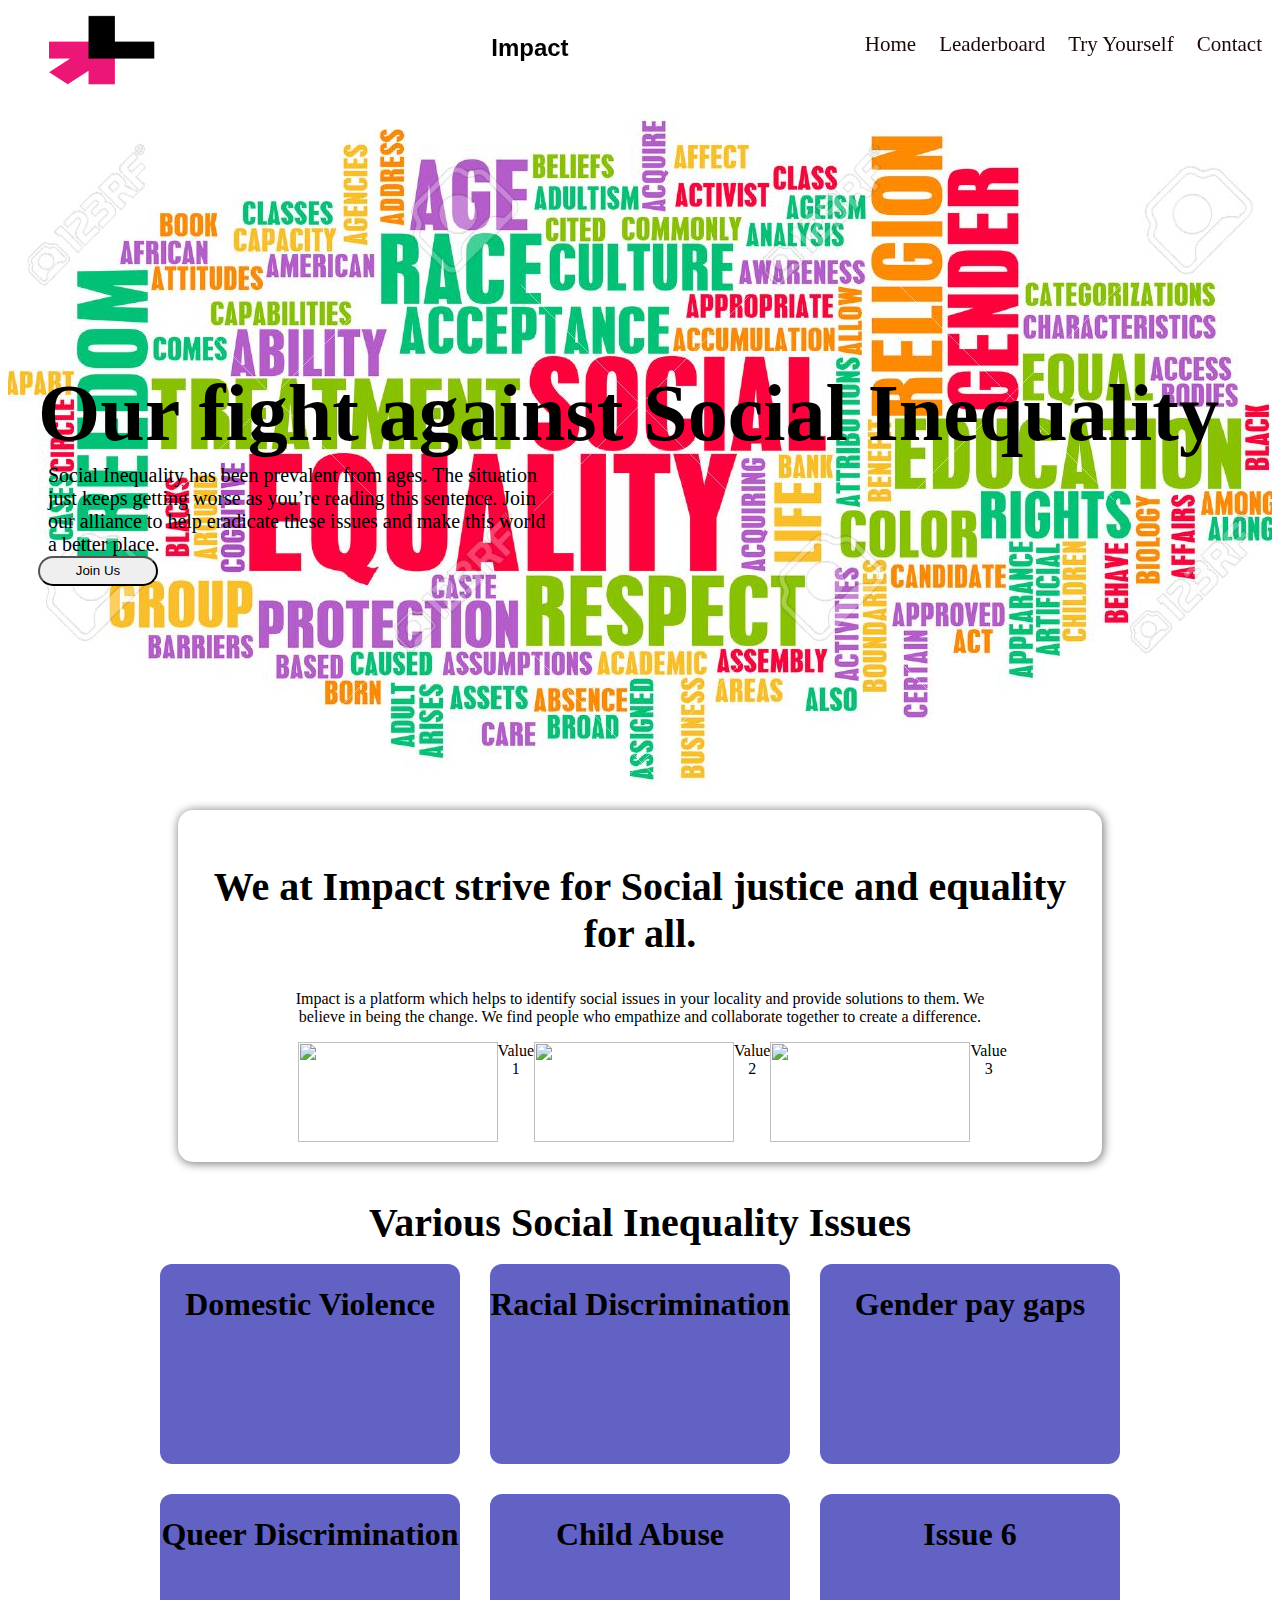
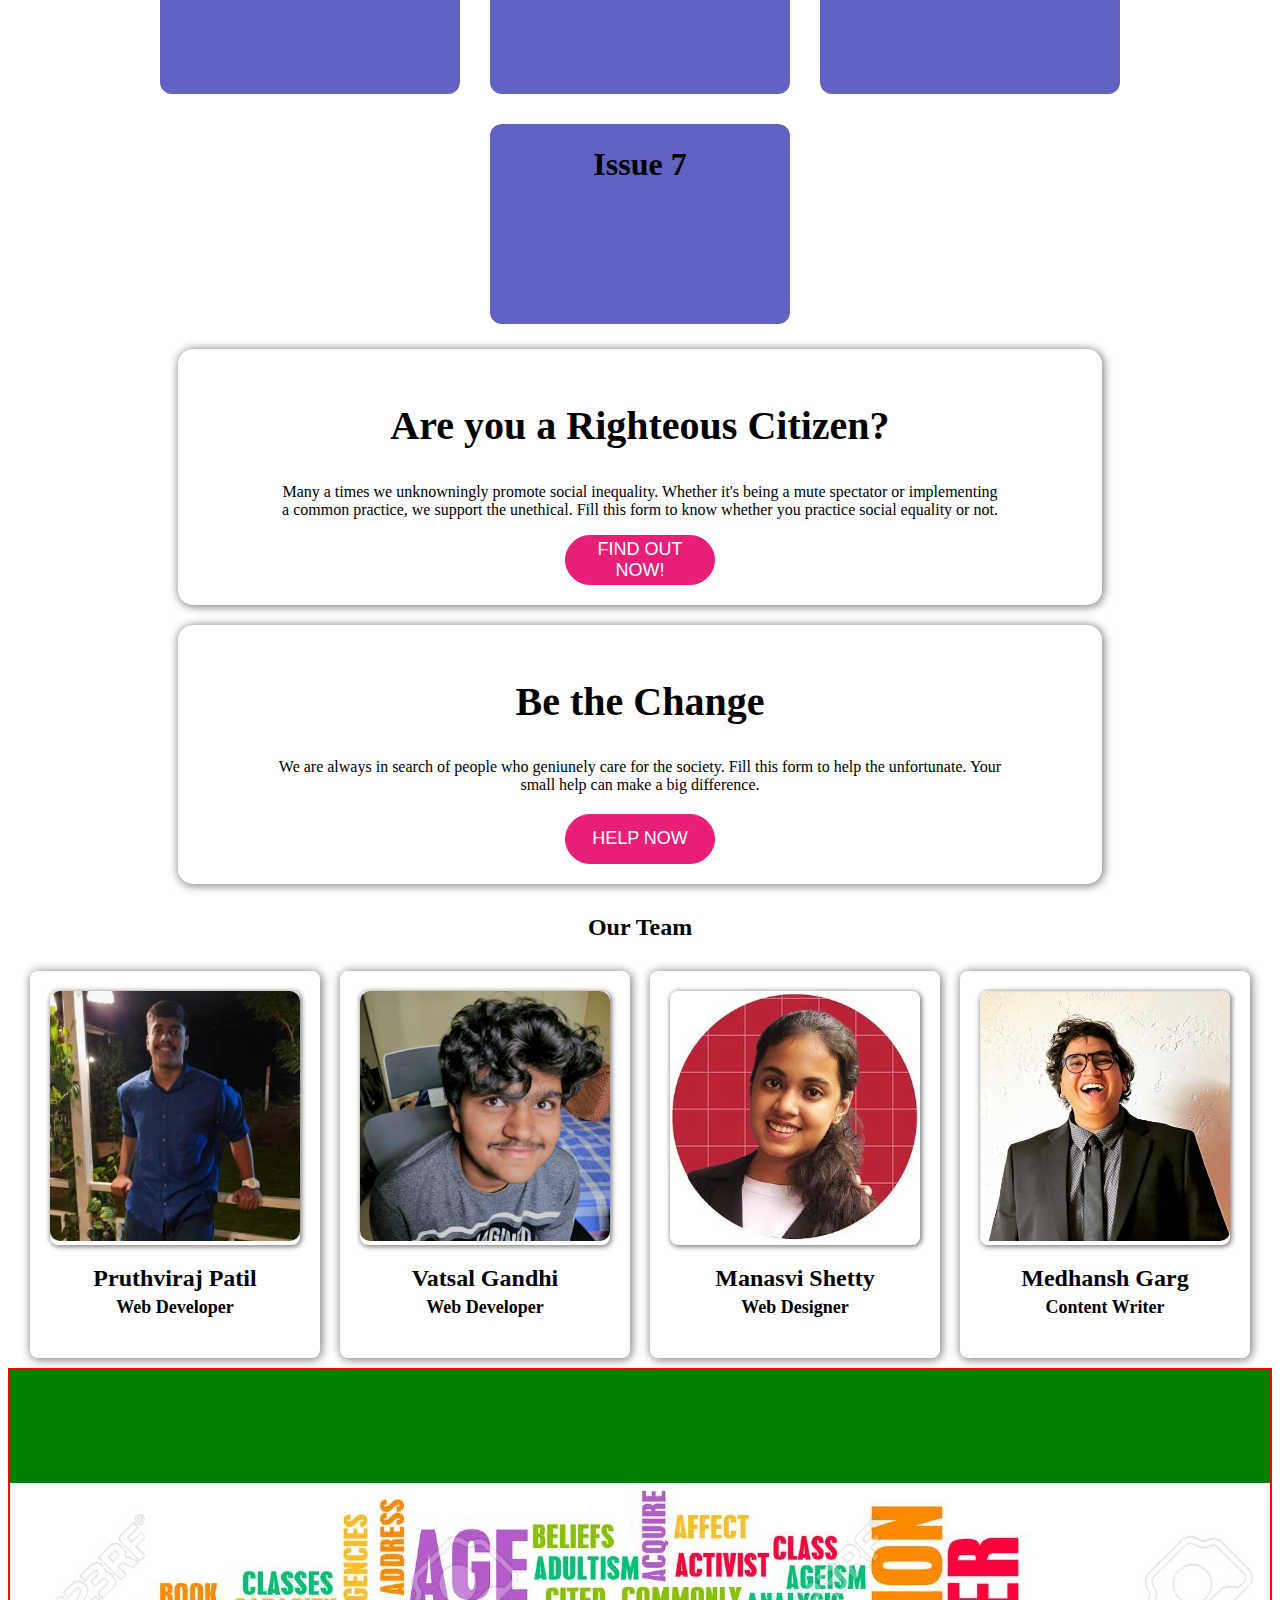
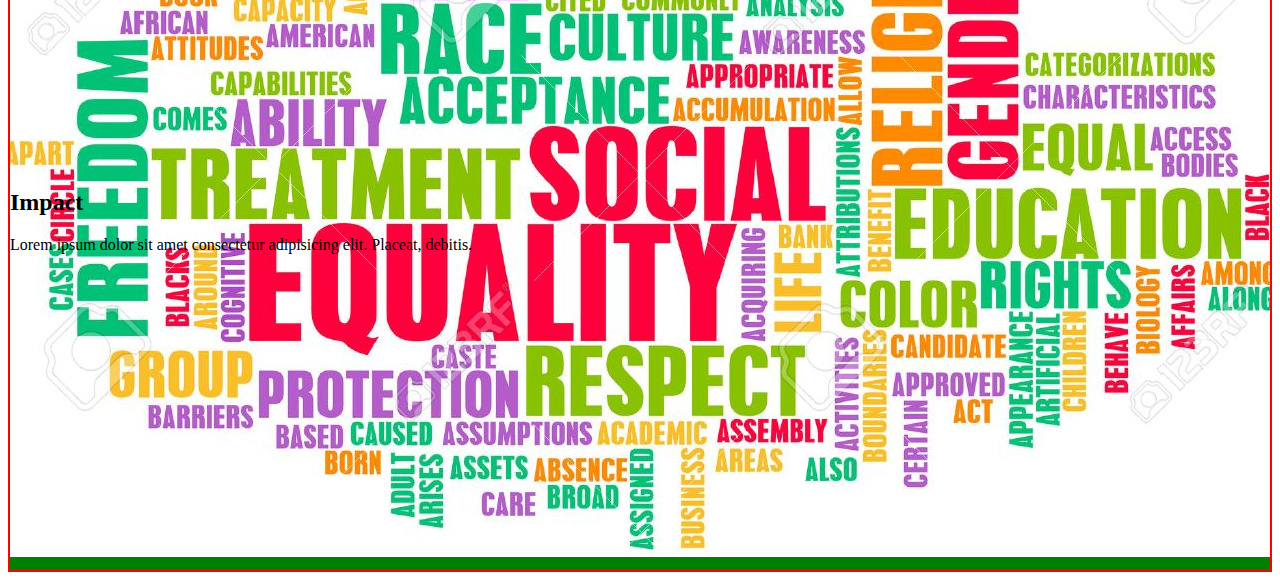
==== views/index.html @ 20cae43e "first commit" ====
<!DOCTYPE html>
<html lang="en">

<head>
    <meta charset="UTF-8">
    <meta http-equiv="X-UA-Compatible" content="IE=edge">
    <meta name="viewport" content="width=device-width, initial-scale=1.0">

    <link rel="stylesheet" href="../static/style.css">
    <link rel="stylesheet" href="../static/scroller.css">
    <link rel="shortcut icon" href="../static/logo.png" type="image/x-icon">


    <title>Impact</title>
</head>

<body>
    <div class="bodytype">


        <nav>

            <div class="logo">
                <img src="../static/logo.png" alt="">
            </div>

            <div class="tagline">
                <h2>
                    Impact
                </h2>
            </div>
            <div class="navbar">
                <a href="../views/index.html">
                    <li>Home</li>
                </a>
                <a href="../views/leaderboard.html">
                    <li>Leaderboard</li>
                </a>
                <a href="">
                    <li>Try Yourself</li>
                </a>

                <a href="">
                    <li>Contact</li>
                </a>
            </div>
        </nav>


        <div class="top">
            <div class="top-title">
                <h1>Our fight against Social Inequality</h1>
            </div>
            <div class="top-content">
                Social Inequality has been prevalent from ages. The situation just keeps
                getting worse as you’re reading this sentence. Join our alliance to help eradicate these issues and
                make this world a better place.
            </div>
            <button class="joinus">Join Us</button>

        </div>



        <div class="stats">
            <div class="stats-box">
                <div class="stats-head-box">
                    <h2>
                        We at Impact strive for Social justice and equality for all.
                    </h2>
                </div>
                <p class="stats-content">
                    Impact is a platform which helps to identify social issues in your locality and provide solutions to
                    them. We believe in being the change. We find people who empathize and collaborate together to
                    create a difference.
                </p>
                <div class="stat-value">
                    <div class="stat_inside">
                        <img src="" alt="">
                        <span>Value 1</span>
                    </div>
                    <div class="stat_inside">
                        <img src="" alt="">
                        <span>Value 2</span>
                    </div>
                    <div class="stat_inside">
                        <img src="" alt="">
                        <span>Value 3</span>
                    </div>
                </div>
            </div>

        </div>

        <div class="titlesie">
            <h1>Various Social Inequality Issues</h1>
        </div>

        <div class="issue-box">
            <div class="sie">
                <div class="issue">
                    <h1>Domestic Violence</h1>
                </div>
                <div class="issue">
                    <h1>Racial Discrimination</h1>
                </div>
                <div class="issue">
                    <h1>Gender pay gaps</h1>
                </div>
            </div>
            <div class="sie2">
                <div class="issue">
                    <h1>Queer Discrimination</h1>
                </div>
                <div class="issue">
                    <h1>Child Abuse</h1>
                </div>
                <div class="issue">
                    <h1>Issue 6</h1>
                </div>
            </div>
            <div class="sie3">
                <div class="issue">
                    <h1>Issue 7</h1>
                </div>
            </div>
        </div>



        <div class="social-box">

            <div class="social-question-box">
                <div class="social-head-box">
                    <h2>
                        Are you a Righteous Citizen?
                    </h2>
                    <p class="social-content">
                        Many a times we unknowningly promote social inequality. Whether it's being a mute spectator or
                        implementing a common practice, we support the unethical. Fill this form to know whether you
                        practice social equality or not.
                    </p>
                    <div class="social-btn">
                        <button>FIND OUT NOW!</button>

                    </div>
                </div>
            </div>
        </div>

        <div class="compete">
            <div class="compete_box">
                <div class="compete_head_box">
                    <h2>Be the Change</h2>
                </div>
                <div class="compete_content">
                    We are always in search of people who geniunely care for the society. Fill this form to help the unfortunate. Your small help can make a big difference.
                </div>
                <div class="submit_btn">
                    <button> HELP NOW </button>
                </div>
            </div>
        </div>


        <div class="our_team">
            <div class="team-head">
                <h2>Our Team</h2>
            </div>

            <div class="team_members">

                <div class="member1">
                    <div class="image_person">
                        <img src="../static/Pruthvi_final.jpeg" alt="pp">
                    </div>
                    <div class="team_member_name">
                        <h2>Pruthviraj Patil</h2>
                    </div>
                    <div class="team_member_work">
                        <h5 style="font-size: 18px;">Web Developer</h5>
                    </div>
                    <div class="social">
                        <a href=""><i class="twitter"></i></a>
                        <a href=""><i class="facebook"></i></a>
                        <a href=""><i class="instagram"></i></a>
                        <a href=""><i class="linkedin"></i></a>
                    </div>
                </div>
                <div class="member1">
                    <div class="image_person">
                        <img src="../static/vatsal_final.jpg" alt="pp">
                    </div>
                    <div class="team_member_name">
                        <h2>Vatsal Gandhi</h2>
                    </div>
                    <div class="team_member_work">
                        <h5 style="font-size: 18px;">Web Developer</h5>
                    </div>
                    <div class="social">
                        <a href=""><i class="twitter"></i></a>
                        <a href=""><i class="facebook"></i></a>
                        <a href=""><i class="instagram"></i></a>
                        <a href=""><i class="linkedin"></i></a>
                    </div>
                </div>
                <div class="member1">
                    <div class="image_person">
                        <img src="../static/manasvi.jpg" alt="pp">
                    </div>
                    <div class="team_member_name">
                        <h2>Manasvi Shetty</h2>
                    </div>
                    <div class="team_member_work">
                        <h5 style="font-size: 18px;">Web Designer</h5>
                    </div>
                    <div class="social">
                        <a href=""><i class="twitter"></i></a>
                        <a href=""><i class="facebook"></i></a>
                        <a href=""><i class="instagram"></i></a>
                        <a href=""><i class="linkedin"></i></a>
                    </div>
                </div>
                <div class="member1">
                    <div class="image_person">
                        <img src="../static/medhansh_final.png" alt="pp">
                    </div>
                    <div class="team_member_name">
                        <h2>Medhansh Garg</h2>
                    </div>
                    <div class="team_member_work">
                        <h5 style="font-size: 18px;">Content Writer</h5>
                    </div>
                    <!-- <div class="social">
                        <a href=""><i class="twitter"></i></a>
                        <a href=""><i class="facebook"></i></a>
                        <a href=""><i class="instagram"></i></a>
                        <a href=""><i class="linkedin"></i></a>
                    </div> -->
                </div>

            </div>



        </div>


        <footer>
            <div class="top">
                <div class="impact-headline">
                    <h2>Impact</h2>
                    <p>Lorem ipsum dolor sit amet consectetur adipisicing elit. Placeat, debitis.</p>
                </div>
            </div>
            <div class="bottom"></div>
        </footer>

    </div>

</body>

</html>
---- static/style.css ----
nav{
   position: fixed;
   overflow: hidden;
   top: 0;
   left: 0;
   right: 0;
display: flex;
background-color: #fefeff15;
justify-content: space-between;
}
nav a {
    text-decoration: none;
}
.navbar{
    /* position: fixed; */
    display: flex;
}
nav a:hover{
text-decoration: underline;
}
nav a li{
    margin-top: 32px;
    margin-right: 18px;
    margin-left: 5px;
    font-family: fantasy;
    color: rgb(29, 7, 7);
    font-size: 21px;
    list-style: none;
}
img{
   
    width: 200px;
    height: 100px;
}
.tagline h2{
    margin-top: 34px;
    font-family: Arial, Helvetica, sans-serif;
}


.top{
    margin-top: 100px;
    background-image: url(../static/siebg.jpg);
    background-repeat: no-repeat;
    width: 100%;
    height: 700px;
    display: flex;
    flex-direction: column;
    background-position: center;
    justify-content: center;
}

.top-title{
    margin-left: 30px;
    font-size: 40px;
    padding-bottom: 5px;
}
.top-title h1{
    margin-bottom: 0px;
}

.top-content{
    margin-left: 40px;
    font-size: 20px;
    width: 500px;
}

.joinus{
    margin-left: 30px;
    width: 120px;
    height: 30px;
    border-radius: 50px;
}

.stats{
        display: flex;
        justify-content: center;
        text-align: center;
}

.stats-box{
    border-radius: 15px;
    background-color: rgb(255, 255, 255);
    width: 70%;
   padding: 20px;
   margin: 10px;
   box-shadow: 1px 1px 10px 1px grey;
}

.stats-content{
    padding-left: 80px;
    padding-right: 80px;
}

.stats-head-box h2{     font-family: cursive;
    font-size: 40px;
    font-weight: 800;
}

.stat-value{
    display: flex;
    margin-left: 100px;
    margin-right: 100px;
    justify-content: space-between;
}

.stat_inside{
    display: flex;
    justify-content: center;
    vertical-align: middle;
}



.titlesie{
    height: 50px;
    
    text-align: center;
}
.titlesie h1{
    font-family: cursive;
    font-size: 40px;
}

.issue-box{
   
    /* width: 50%; */
    display: flex;
    flex-direction: column;
    justify-content: center;
    align-items: center;
    text-align: center;
}
.sie{
    display: flex;    
}
.sie2{
    display: flex;    
}
.sie3{
    display: flex;
    justify-content: center;
}
.issue{
    background-color: rgba(15, 15, 165, 0.655);
    height: 200px;
    width: 300px;
    margin: 15px;
    border-radius: 12px;
    display: flex;
    justify-content: center;
    text-align: center;
    
}

.social-box{
    display: flex;
    justify-content: center;
    text-align: center;
}
.social-question-box{
    border-radius: 15px;
    background-color: rgb(255, 255, 255);
    width: 70%;
   padding: 20px;
   margin: 10px;
   box-shadow: 1px 1px 10px 1px grey;

}

.social-content{
    padding-left: 80px;
    padding-right: 80px;
}

.social-head-box h2{
    font-family: cursive;
    font-size: 40px;
    font-weight: 800;
}

.social-question-box button{
    text-align: center;
    color: white;
    border:1px solid #E81F76;
    background-color: #E81F76;
    transition: all .3s linear;
    border-radius: 50px;
    font-size: 18px;
    font-family: 'Gill Sans', 'Gill Sans MT', Calibri, 'Trebuchet MS', sans-serif;
    width: 150px;
    height: 50px;
    cursor: pointer;
}
.social-question-box button:hover{
    color: white;
    background-color: black;
    border:1px solid black;
}
.social-btn{
display: flex;
justify-content: center;
align-items: center;
}

.compete{    font-family: cursive;
    display: flex;
    justify-content: center;
    text-align: center;
}
.compete_box{
    border-radius: 15px;
    background-color: rgb(255, 255, 255);
    width: 70%;
   padding: 20px;
   margin: 10px;
   box-shadow: 1px 1px 10px 1px grey;

}

.compete_content{
    padding-left: 80px;
    padding-right: 80px;
    padding-bottom: 20px;
}

.compete_head_box h2{
    font-size: 40px;
    font-weight: 800;
}

.submit_btn button{
    text-align: center;
    color: white;
    border:1px solid #E81F76;
    background-color: #E81F76;
    transition: all .3s linear;
    border-radius: 50px;
    font-size: 18px;
    font-family: 'Gill Sans', 'Gill Sans MT', Calibri, 'Trebuchet MS', sans-serif;
    width: 150px;
    height: 50px;
    cursor: pointer;
}
.submit_btn button:hover{
    color: white;
    background-color: black;
    border:1px solid black;
}
.submit_btn{
display: flex;
justify-content: center;
align-items: center;
}

.our_team{
    display: flex;
    justify-content: center;
    align-items: center;
    flex-direction: column;
}

.team_members{
    display: flex;
}

.member1{
    border-radius: 8px;
    background-color: rgb(255, 255, 255);
   padding: 20px;
   margin: 10px;
   box-shadow: 1px 1px 10px 1px grey;
}
.team_member_name h2{
    margin-top: 20px;
    margin-bottom: 5px;
}

.team_member_work h5{
    margin-top: 5px;
    margin-bottom: 20px;
}

.image_person{
    border-radius: 8px;
    box-shadow: 1px 1px 5px 1px grey;
}

.member1{
    display: block;
    text-align: center;
}

.image_person img{
    width: 250px;
    height: 250px;
    border-radius: 10px;
}
footer{
    border: 2px solid red;
    background-color: green;
    display: flex;
}
---- static/scroller.css ----
/* width */
::-webkit-scrollbar {
    width: 6px;
  }
  
  /* Track */
  ::-webkit-scrollbar-track {
    box-shadow: inset 0 0 5px grey; 
    border-radius: 10px;
  }
   
  /* Handle */
  ::-webkit-scrollbar-thumb {
    background: red; 
    border-radius: 10px;
  }
  
  /* Handle on hover */
  ::-webkit-scrollbar-thumb:hover {
    background: #b30000; 
  }
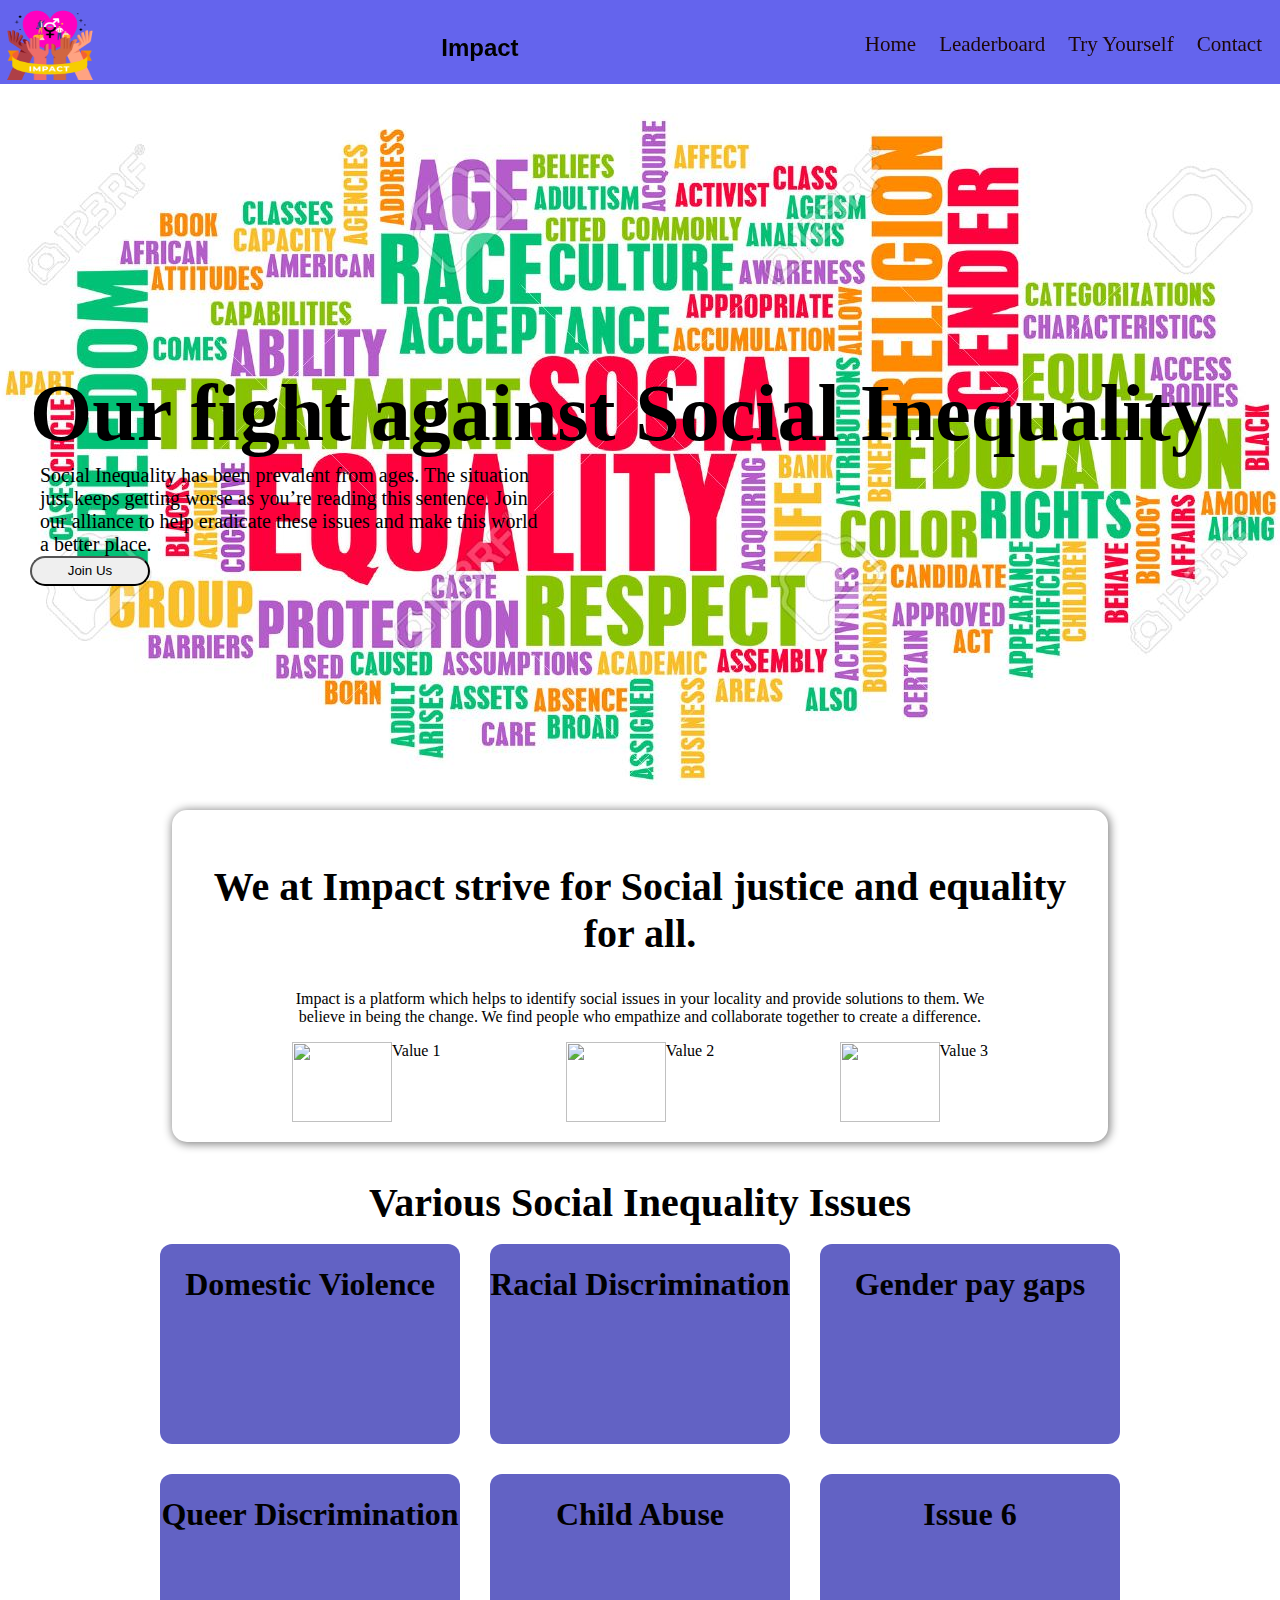
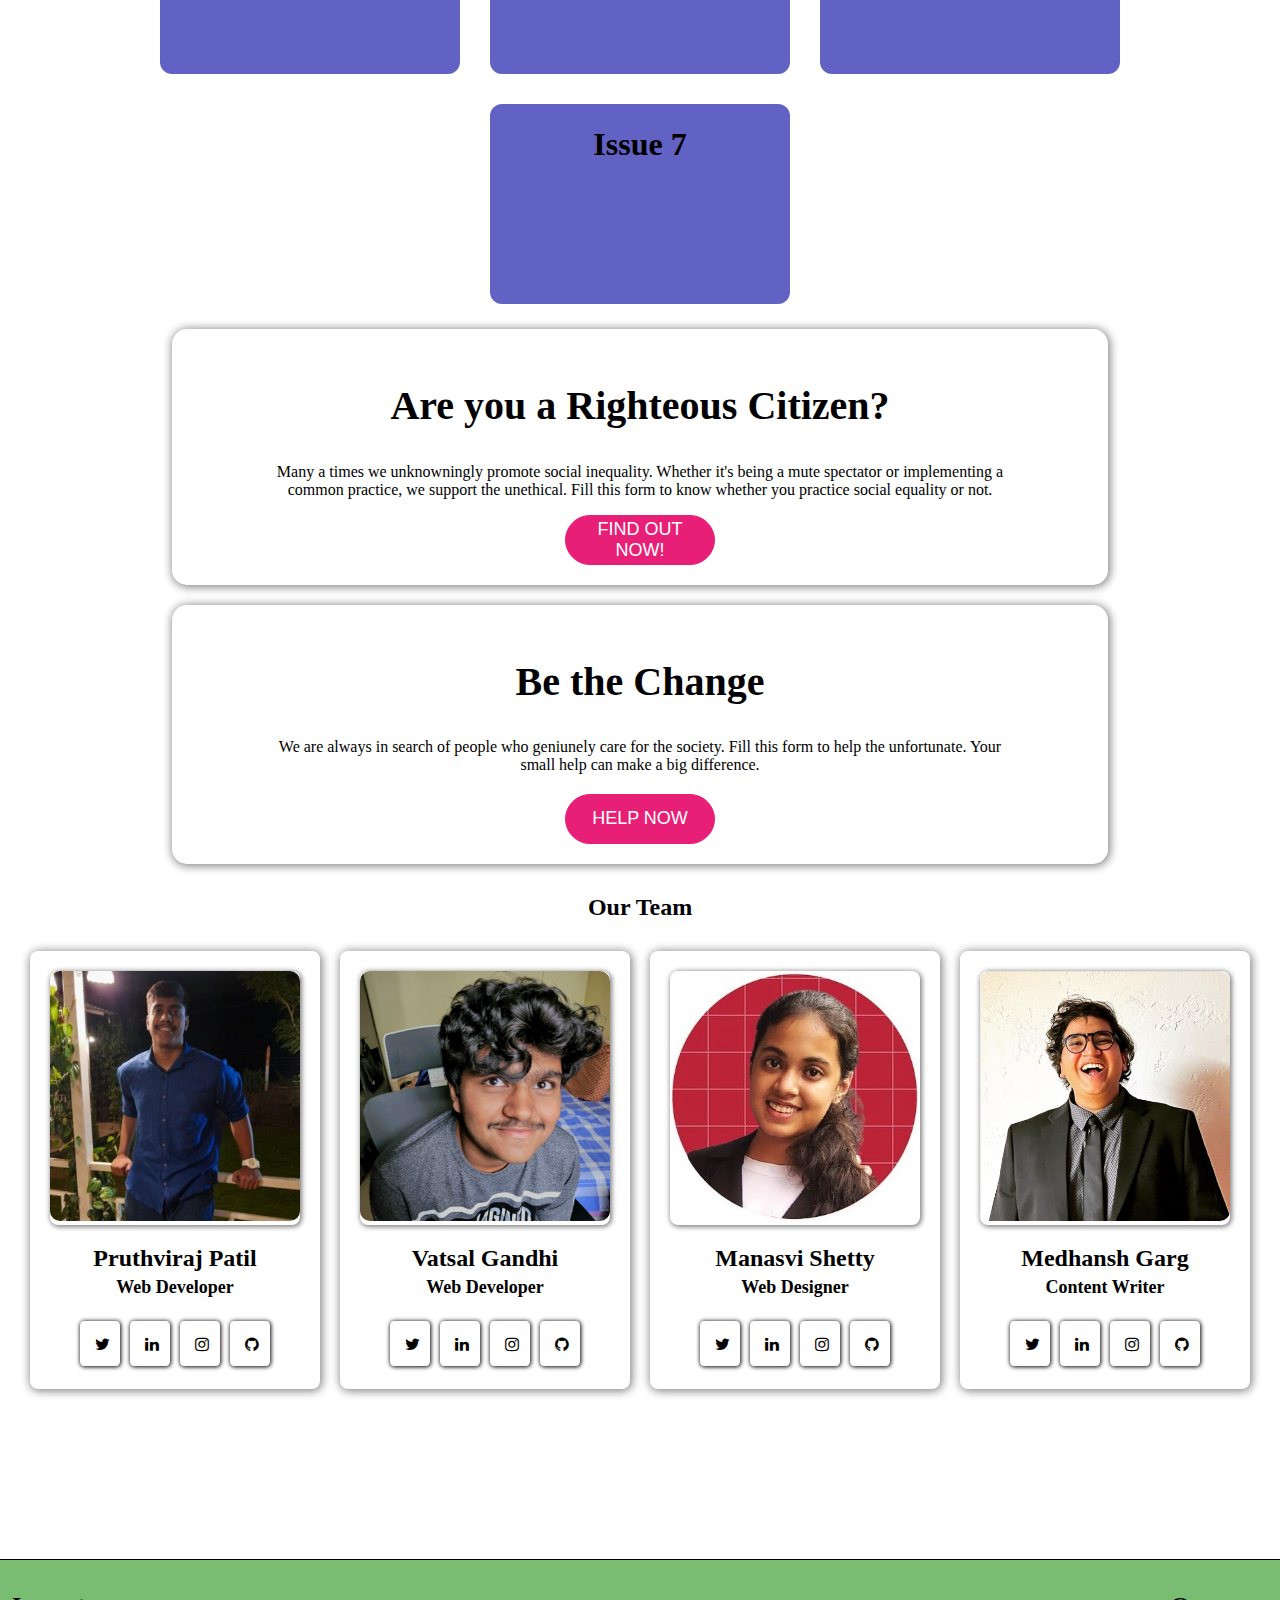
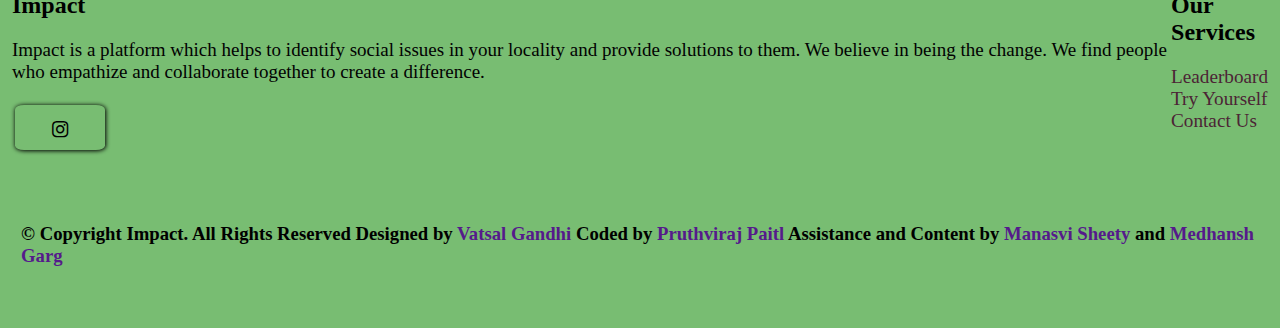
==== commit eba48366: "some updations" ====
--- a/views/index.html
+++ b/views/index.html
@@ -8,9 +8,9 @@
 
     <link rel="stylesheet" href="../static/style.css">
     <link rel="stylesheet" href="../static/scroller.css">
-    <link rel="shortcut icon" href="../static/logo.png" type="image/x-icon">
-
-
+    <link rel="shortcut icon" href="../static/kyh logo.png" type="image/x-icon">
+    <link rel="stylesheet" href="https://cdnjs.cloudflare.com/ajax/libs/font-awesome/4.7.0/css/font-awesome.min.css">
+    <link rel="stylesheet" href="../static/footer.css">
     <title>Impact</title>
 </head>
 
@@ -21,7 +21,7 @@
         <nav>
 
             <div class="logo">
-                <img src="../static/logo.png" alt="">
+                <img src="../static/kyh logo.png" alt="">
             </div>
 
             <div class="tagline">
@@ -181,10 +181,10 @@
                         <h5 style="font-size: 18px;">Web Developer</h5>
                     </div>
                     <div class="social">
-                        <a href=""><i class="twitter"></i></a>
-                        <a href=""><i class="facebook"></i></a>
-                        <a href=""><i class="instagram"></i></a>
-                        <a href=""><i class="linkedin"></i></a>
+                        <a href="#" class="fa fa-twitter"></a>
+                        <a href="#" class="fa fa-linkedin"></a>
+                        <a href="#" class="fa fa-instagram"></a>
+                        <a href="#" class="fa fa-github"></a>
                     </div>
                 </div>
                 <div class="member1">
@@ -198,10 +198,10 @@
                         <h5 style="font-size: 18px;">Web Developer</h5>
                     </div>
                     <div class="social">
-                        <a href=""><i class="twitter"></i></a>
-                        <a href=""><i class="facebook"></i></a>
-                        <a href=""><i class="instagram"></i></a>
-                        <a href=""><i class="linkedin"></i></a>
+                        <a href="#" class="fa fa-twitter"></a>
+                        <a href="#" class="fa fa-linkedin"></a>
+                        <a href="#" class="fa fa-instagram"></a>
+                        <a href="#" class="fa fa-github"></a>
                     </div>
                 </div>
                 <div class="member1">
@@ -215,10 +215,10 @@
                         <h5 style="font-size: 18px;">Web Designer</h5>
                     </div>
                     <div class="social">
-                        <a href=""><i class="twitter"></i></a>
-                        <a href=""><i class="facebook"></i></a>
-                        <a href=""><i class="instagram"></i></a>
-                        <a href=""><i class="linkedin"></i></a>
+                        <a href="#" class="fa fa-twitter"></a>
+                        <a href="#" class="fa fa-linkedin"></a>
+                        <a href="#" class="fa fa-instagram"></a>
+                        <a href="#" class="fa fa-github"></a>
                     </div>
                 </div>
                 <div class="member1">
@@ -231,12 +231,16 @@
                     <div class="team_member_work">
                         <h5 style="font-size: 18px;">Content Writer</h5>
                     </div>
-                    <!-- <div class="social">
-                        <a href=""><i class="twitter"></i></a>
-                        <a href=""><i class="facebook"></i></a>
-                        <a href=""><i class="instagram"></i></a>
-                        <a href=""><i class="linkedin"></i></a>
-                    </div> -->
+                    <div class="social">
+                        <a href="#" class="fa fa-twitter"></a>
+                        <a href="#" class="fa fa-linkedin"></a>
+                        <a href="#" class="fa fa-instagram"></a>
+                        <a href="#" class="fa fa-github"></a>
+                        
+
+                        
+                      
+                    </div>
                 </div>
 
             </div>
@@ -247,13 +251,32 @@
 
 
         <footer>
-            <div class="top">
-                <div class="impact-headline">
-                    <h2>Impact</h2>
-                    <p>Lorem ipsum dolor sit amet consectetur adipisicing elit. Placeat, debitis.</p>
-                </div>
-            </div>
-            <div class="bottom"></div>
+            <div class="top-foot">
+             <div class="impacthead">
+                <h2>Impact</h2>
+                <p >Impact is a platform which helps to identify social issues in your locality and provide solutions to them. We believe in being the change. We find people who empathize and collaborate together to create a difference.</p>
+                <p>
+                 
+                    <a href="#" class="fa fa-instagram" id="insta-logo"></a>
+                </p>
+             </div>
+             <div class="our-services">
+                <h2>Our Services</h2>
+                <a href=""><li>Leaderboard</li></a>
+                <a href=""><li>Try Yourself</li></a>
+                <a href=""><li>Contact Us</li></a>
+             </div>
+            </div>
+            <div class="bottom-foot">
+                <h3>
+                    © Copyright Impact. All Rights Reserved
+                    Designed by <a href=""> Vatsal Gandhi </a> 
+                    Coded by <a href=""> Pruthviraj Paitl  </a>
+                    Assistance and Content by <a href=""> Manasvi Sheety </a>
+                    and <a href=""> Medhansh Garg </a>
+                    
+                </h3>
+            </div>
         </footer>
 
     </div>
--- a/static/style.css
+++ b/static/style.css
@@ -8,7 +8,7 @@
    left: 0;
    right: 0;
 display: flex;
-background-color: #fefeff15;
+background-color: #1f1fe5b1;
 justify-content: space-between;
 }
 nav a {
@@ -32,8 +32,8 @@
 }
 img{
    
-    width: 200px;
-    height: 100px;
+    width: 100px;
+    height: 80px;
 }
 .tagline h2{
     margin-top: 34px;
@@ -299,8 +299,24 @@
     height: 250px;
     border-radius: 10px;
 }
-footer{
-    border: 2px solid red;
-    background-color: green;
-    display: flex;
-}+body{
+    margin : 0;
+}
+.fa {
+  box-shadow: 0.5px 0.5px 4px 0.5px;
+  color: black;
+  padding: 15px;
+  font-size: 30px;
+  width: 10px;
+  height: 15px;
+  border-radius: 10%;
+  text-align: center;
+  text-decoration: none;
+  margin:3px  ;
+}
+
+  
+  
+.fa:hover {
+    opacity: 0.7;
+}
--- a/static/footer.css
+++ b/static/footer.css
@@ -0,0 +1,50 @@
+footer{
+    height: 23rem;
+    border-top: 1px solid black;
+    margin-top: 10rem;
+    background: #78bd72;
+
+  
+}
+
+  
+ 
+ 
+
+
+  .top-foot{
+    display: flex;
+    justify-content: space-between;
+    padding: 12px;
+  }
+  .impacthead h2{
+    font-family: cursive;
+  }
+  .our-services h2{
+    font-family: cursive;
+  }
+  .our-services a{
+    text-decoration: none;
+  }
+  .our-services a li{
+    font-size: 1.2rem;
+    color: #4c2435;
+    list-style: none;
+  }
+  .bottom-foot{
+    padding: 21px;
+    display: flex;
+    justify-content: center;
+    align-items: center;
+  }
+  #insta-logo{
+    width: 60px;
+  }
+  .bottom-foot a{
+    text-decoration: none;
+
+  }
+  .impacthead p{
+    font-size: 19px;
+    color: #020202;
+  }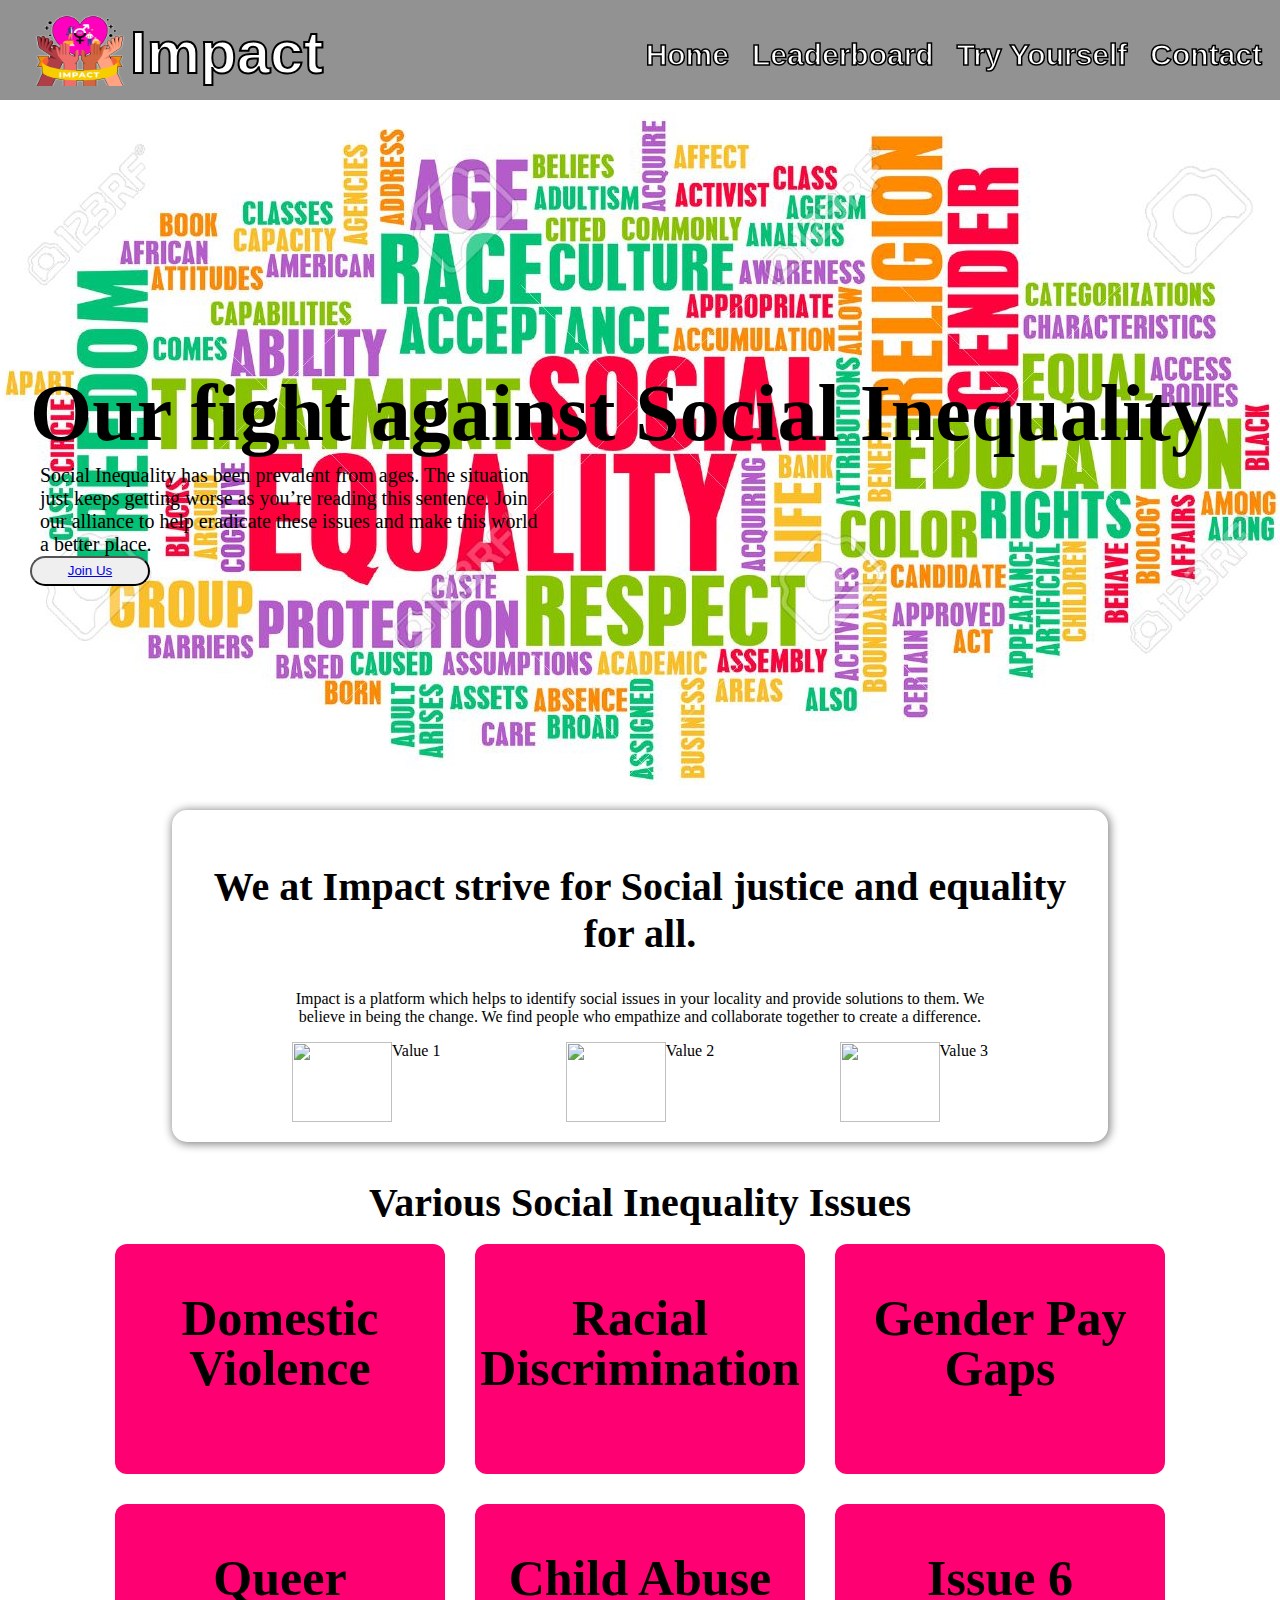
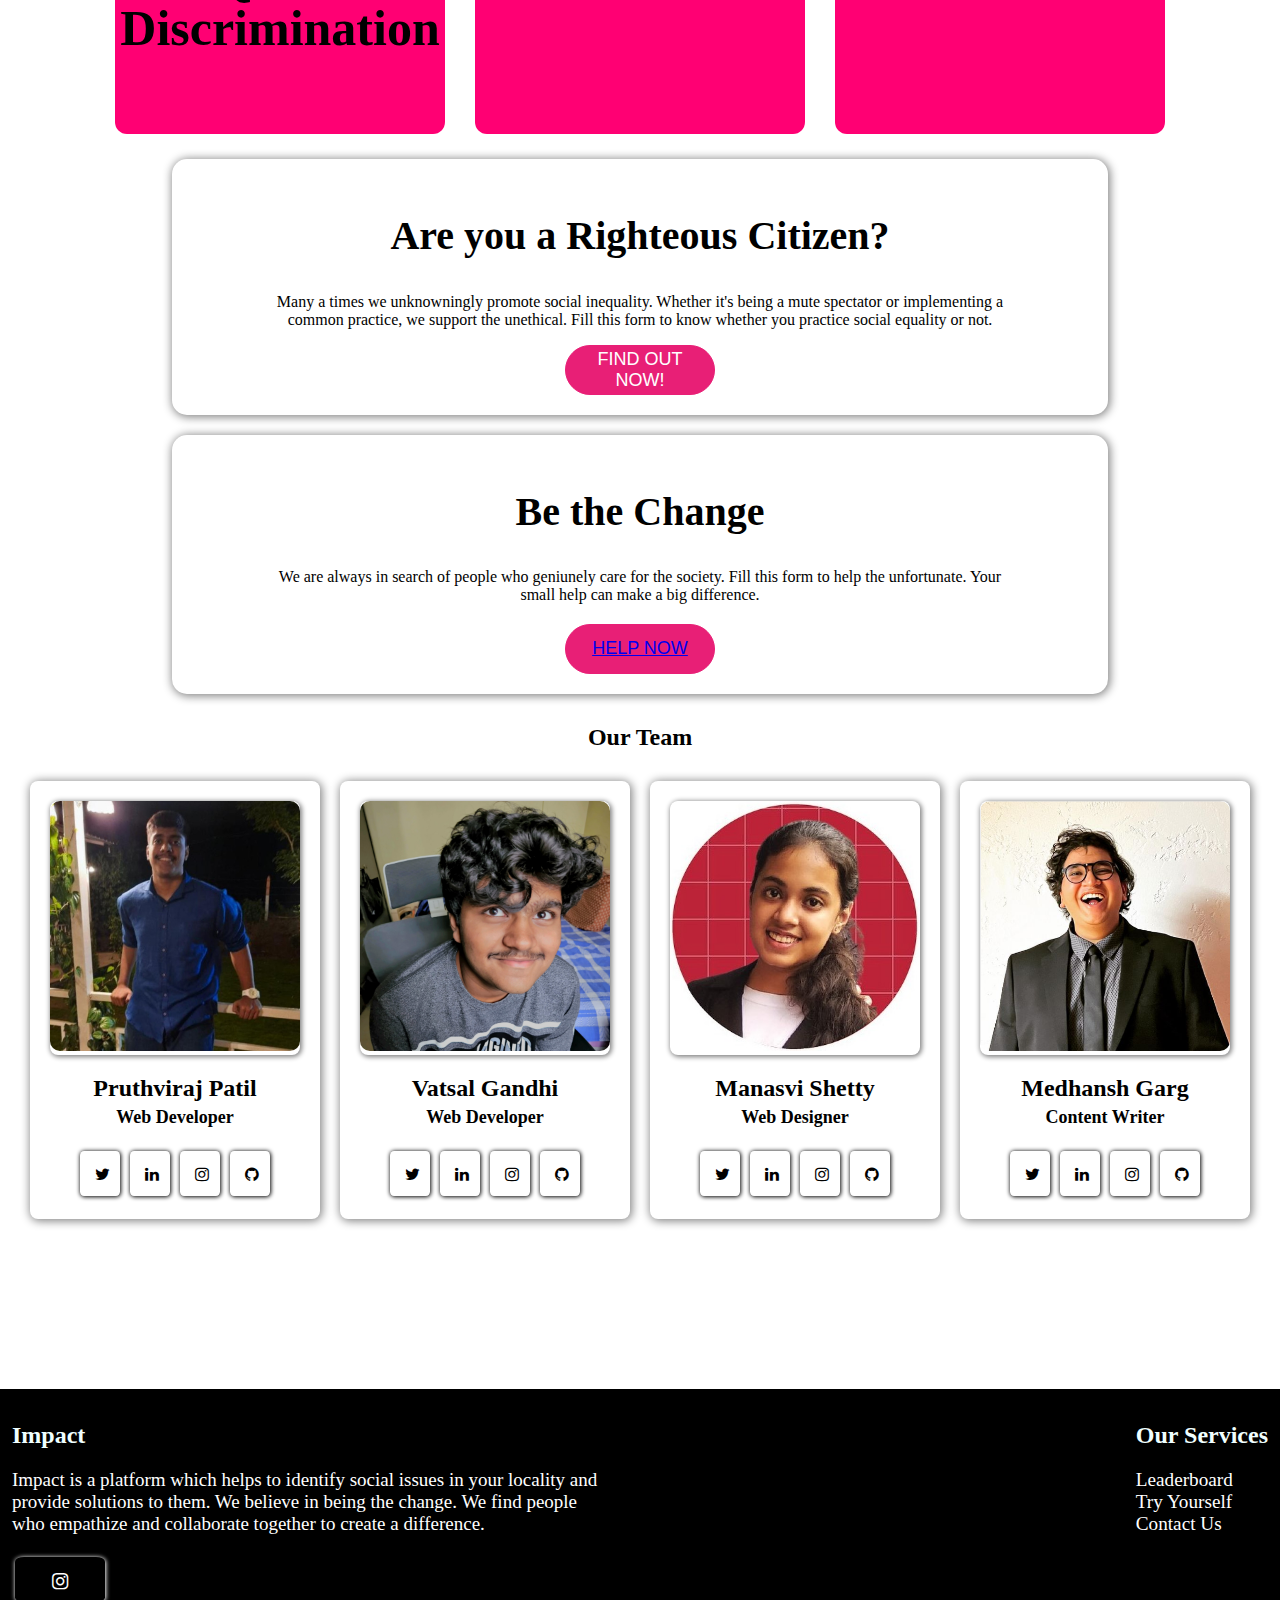
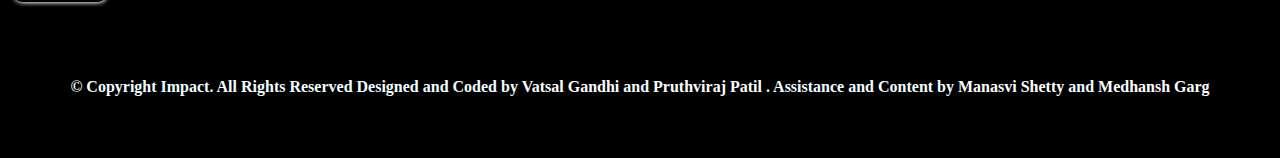
==== commit 2095a9c0: "upadte2" ====
--- a/views/index.html
+++ b/views/index.html
@@ -20,15 +20,21 @@
 
         <nav>
 
+            <div class="logo_name">
+            
             <div class="logo">
-                <img src="../static/kyh logo.png" alt="">
+                <a href="../views/index.html"><img src="../static/kyh logo final.png" alt="logo"></a>
             </div>
 
             <div class="tagline">
+                <a href="../views/index.html">
                 <h2>
                     Impact
                 </h2>
-            </div>
+                </a>
+            </div>
+            </div>
+
             <div class="navbar">
                 <a href="../views/index.html">
                     <li>Home</li>
@@ -36,7 +42,7 @@
                 <a href="../views/leaderboard.html">
                     <li>Leaderboard</li>
                 </a>
-                <a href="">
+                <a href="https://docs.google.com/forms/d/e/1FAIpQLSf7bTPi42VIl_l_dG6Mzb15nInpRLZlhKcVUe6HTeQUskibgw/viewform?usp=sf_link">
                     <li>Try Yourself</li>
                 </a>
 
@@ -56,7 +62,7 @@
                 getting worse as you’re reading this sentence. Join our alliance to help eradicate these issues and
                 make this world a better place.
             </div>
-            <button class="joinus">Join Us</button>
+            <button class="joinus"> <a href="https://docs.google.com/forms/d/e/1FAIpQLSf7bTPi42VIl_l_dG6Mzb15nInpRLZlhKcVUe6HTeQUskibgw/viewform?usp=sf_link">Join Us</a></button>
 
         </div>
 
@@ -105,7 +111,7 @@
                     <h1>Racial Discrimination</h1>
                 </div>
                 <div class="issue">
-                    <h1>Gender pay gaps</h1>
+                    <h1>Gender Pay Gaps</h1>
                 </div>
             </div>
             <div class="sie2">
@@ -117,11 +123,6 @@
                 </div>
                 <div class="issue">
                     <h1>Issue 6</h1>
-                </div>
-            </div>
-            <div class="sie3">
-                <div class="issue">
-                    <h1>Issue 7</h1>
                 </div>
             </div>
         </div>
@@ -157,7 +158,7 @@
                     We are always in search of people who geniunely care for the society. Fill this form to help the unfortunate. Your small help can make a big difference.
                 </div>
                 <div class="submit_btn">
-                    <button> HELP NOW </button>
+                    <button> <a href="https://docs.google.com/forms/d/e/1FAIpQLSf7bTPi42VIl_l_dG6Mzb15nInpRLZlhKcVUe6HTeQUskibgw/viewform?usp=sf_link">HELP NOW</a> </button>
                 </div>
             </div>
         </div>
@@ -181,10 +182,10 @@
                         <h5 style="font-size: 18px;">Web Developer</h5>
                     </div>
                     <div class="social">
-                        <a href="#" class="fa fa-twitter"></a>
-                        <a href="#" class="fa fa-linkedin"></a>
-                        <a href="#" class="fa fa-instagram"></a>
-                        <a href="#" class="fa fa-github"></a>
+                        <a href="https://twitter.com/pruthvi905" class="fa fa-twitter reach" target="_blank"></a>
+                        <a href="https://www.linkedin.com/in/pruthviraj-patil-a76962210/" class="fa fa-linkedin reach" target="_blank"></a>
+                        <a href="http://instagram.com/pruthvi905" class="fa fa-instagram reach" target="_blank"></a>
+                        <a href="https://github.com/pruthvirajp04" class="fa fa-github reach" target="_blank"></a>
                     </div>
                 </div>
                 <div class="member1">
@@ -198,10 +199,10 @@
                         <h5 style="font-size: 18px;">Web Developer</h5>
                     </div>
                     <div class="social">
-                        <a href="#" class="fa fa-twitter"></a>
-                        <a href="#" class="fa fa-linkedin"></a>
-                        <a href="#" class="fa fa-instagram"></a>
-                        <a href="#" class="fa fa-github"></a>
+                        <a href="https://twitter.com/Vatsal_Gandhi9" class="fa fa-twitter reach" target="_blank"></a>
+                        <a href="https://www.linkedin.com/in/vatsal-gandhi-20b60a213/" class="fa fa-linkedin reach"></a target="_blank">
+                        <a href="https://twitter.com/Vatsal_Gandhi9" class="fa fa-instagram reach" target="_blank"></a>
+                        <a href="https://github.com/Vatsal-01000111" class="fa fa-github reach" target="_blank"></a>
                     </div>
                 </div>
                 <div class="member1">
@@ -215,10 +216,10 @@
                         <h5 style="font-size: 18px;">Web Designer</h5>
                     </div>
                     <div class="social">
-                        <a href="#" class="fa fa-twitter"></a>
-                        <a href="#" class="fa fa-linkedin"></a>
-                        <a href="#" class="fa fa-instagram"></a>
-                        <a href="#" class="fa fa-github"></a>
+                        <a href="https://twitter.com/ManasviShetty7?t=elIYw5xL6InXUKfLxN47Ww&s=09" class="fa fa-twitter reach"></a>
+                        <a href="https://www.linkedin.com/in/manasvi-shetty-6593a5212" class="fa fa-linkedin reach"></a>
+                        <a href="https://www.instagram.com/shettymanasvi_03/" class="fa fa-instagram reach"></a>
+                        <a href="https://github.com/Manasvi-Shetty" class="fa fa-github reach"></a>
                     </div>
                 </div>
                 <div class="member1">
@@ -232,10 +233,10 @@
                         <h5 style="font-size: 18px;">Content Writer</h5>
                     </div>
                     <div class="social">
-                        <a href="#" class="fa fa-twitter"></a>
-                        <a href="#" class="fa fa-linkedin"></a>
-                        <a href="#" class="fa fa-instagram"></a>
-                        <a href="#" class="fa fa-github"></a>
+                        <a href="https://twitter.com/medhansh2002" class="fa fa-twitter" target="_blank"></a>
+                        <a href="https://www.linkedin.com/in/medhanshgarg/" class="fa fa-linkedin" target="_blank"></a>
+                        <a href="https://www.instagram.com/mgarg22/" class="fa fa-instagram" target="_blank"></a>
+                        <a href="https://github.com/medhanshgarg" class="fa fa-github" target="_blank"></a>
                         
 
                         
@@ -254,7 +255,8 @@
             <div class="top-foot">
              <div class="impacthead">
                 <h2>Impact</h2>
-                <p >Impact is a platform which helps to identify social issues in your locality and provide solutions to them. We believe in being the change. We find people who empathize and collaborate together to create a difference.</p>
+                <p style="width:600px; color:white;">Impact is a platform which helps to identify social issues in your locality and provide solutions to them. We believe in being the change. We find people who empathize and collaborate together to create a difference.   
+                </p>
                 <p>
                  
                     <a href="#" class="fa fa-instagram" id="insta-logo"></a>
@@ -268,14 +270,14 @@
              </div>
             </div>
             <div class="bottom-foot">
-                <h3>
+                <h4>
                     © Copyright Impact. All Rights Reserved
-                    Designed by <a href=""> Vatsal Gandhi </a> 
-                    Coded by <a href=""> Pruthviraj Paitl  </a>
-                    Assistance and Content by <a href=""> Manasvi Sheety </a>
-                    and <a href=""> Medhansh Garg </a>
+                    Designed and Coded by <a href="" style="text-decoration: none;"> Vatsal Gandhi </a> 
+                    and <a href="" style="text-decoration: none;"> Pruthviraj Patil  </a>. 
+                    Assistance and Content by <a href="" style="text-decoration: none;"> Manasvi Shetty </a>
+                    and <a href="" style="text-decoration: none;"> Medhansh Garg </a>
                     
-                </h3>
+                </h4>
             </div>
         </footer>
 
--- a/static/style.css
+++ b/static/style.css
@@ -7,15 +7,37 @@
    top: 0;
    left: 0;
    right: 0;
-display: flex;
-background-color: #1f1fe5b1;
-justify-content: space-between;
-}
+    display: flex;
+    background-color: #0000006d;
+    justify-content: space-between;
+    height: 100px;
+}
+
+.logo_name{
+    margin: 6px;
+    margin-left: 30px;
+    display: flex;
+    flex-direction: row;
+}
+
+.tagline h2{
+    margin-top: 12px;
+    text-align: center;
+    vertical-align: middle;
+    font-family: Arial, Helvetica, sans-serif;
+    font-size: 60px;
+    color: white;
+    -webkit-text-stroke-width: 2px;
+    -webkit-text-stroke-color: black;
+}
+
+
 nav a {
     text-decoration: none;
 }
 .navbar{
     /* position: fixed; */
+    margin-top: 6px;
     display: flex;
 }
 nav a:hover{
@@ -25,19 +47,17 @@
     margin-top: 32px;
     margin-right: 18px;
     margin-left: 5px;
-    font-family: fantasy;
-    color: rgb(29, 7, 7);
-    font-size: 21px;
+    font-weight:bolder;
+    font-family: Arial, Helvetica, sans-serif;
+    font-size: 30px;
     list-style: none;
+    color: white;
+    -webkit-text-stroke-width: 1.5px;
+    -webkit-text-stroke-color: black;
 }
 img{
-   
     width: 100px;
     height: 80px;
-}
-.tagline h2{
-    margin-top: 34px;
-    font-family: Arial, Helvetica, sans-serif;
 }
 
 
@@ -136,10 +156,41 @@
 }
 .sie{
     display: flex;    
-}
+    
+}
+
+.sie div{
+    background-color: rgb(255, 0, 115);
+    font-size: 25px;
+    line-height: 50px;
+    text-align: center;
+    padding: 15px;
+}
+
+.sie div h1{
+    padding-left: 15px;
+    padding-right: 15px;
+
+}
+
 .sie2{
     display: flex;    
 }
+.sie2 div{
+    background-color: rgb(255, 0, 115);
+    text-align: center;
+    font-size: 25px;
+    line-height: 50px;
+    padding: 15px;
+}
+
+
+.sie2 div h1{
+    padding-left: 15px;
+    padding-right: 15px;
+
+}
+
 .sie3{
     display: flex;
     justify-content: center;
@@ -302,17 +353,18 @@
 body{
     margin : 0;
 }
-.fa {
-  box-shadow: 0.5px 0.5px 4px 0.5px;
-  color: black;
-  padding: 15px;
-  font-size: 30px;
-  width: 10px;
-  height: 15px;
-  border-radius: 10%;
-  text-align: center;
-  text-decoration: none;
-  margin:3px  ;
+.fa{
+
+	box-shadow: 0.5px 0.5px 4px 0.5px;
+  	color: black;
+ 	 padding: 15px;
+  	font-size: 30px;
+  	width: 10px;
+  	height: 15px;
+  	border-radius: 10%;
+  	text-align: center;
+  	text-decoration: none;
+  	margin:3px  ;
 }
 
   
--- a/static/scroller.css
+++ b/static/scroller.css
@@ -1,21 +1,21 @@
 /* width */
 ::-webkit-scrollbar {
-    width: 6px;
-  }
-  
-  /* Track */
-  ::-webkit-scrollbar-track {
-    box-shadow: inset 0 0 5px grey; 
-    border-radius: 10px;
-  }
-   
-  /* Handle */
-  ::-webkit-scrollbar-thumb {
-    background: red; 
-    border-radius: 10px;
-  }
-  
-  /* Handle on hover */
-  ::-webkit-scrollbar-thumb:hover {
-    background: #b30000; 
-  }+  width: 10px;
+}
+
+/* Track */
+::-webkit-scrollbar-track {
+  box-shadow: inset 0 0 5px grey; 
+  border-radius: 10px;
+}
+ 
+/* Handle */
+::-webkit-scrollbar-thumb {
+  background: red; 
+  border-radius: 10px;
+}
+
+/* Handle on hover */
+::-webkit-scrollbar-thumb:hover {
+  background: #b30000; 
+}--- a/static/footer.css
+++ b/static/footer.css
@@ -2,24 +2,22 @@
     height: 23rem;
     border-top: 1px solid black;
     margin-top: 10rem;
-    background: #78bd72;
-
-  
+    background: #000000;
+    color: azure;  
 }
-
-  
- 
- 
-
-
   .top-foot{
     display: flex;
     justify-content: space-between;
     padding: 12px;
+    color: azure;  
   }
   .impacthead h2{
     font-family: cursive;
   }
+  .impacthead p a{
+    color:white;
+  }
+
   .our-services h2{
     font-family: cursive;
   }
@@ -28,7 +26,7 @@
   }
   .our-services a li{
     font-size: 1.2rem;
-    color: #4c2435;
+    color: #ffffff;
     list-style: none;
   }
   .bottom-foot{
@@ -37,10 +35,14 @@
     justify-content: center;
     align-items: center;
   }
+  .bottom-foot h4 a{
+    color:white;
+  }
   #insta-logo{
     width: 60px;
   }
   .bottom-foot a{
+    color: rgb(175, 105, 19);
     text-decoration: none;
 
   }
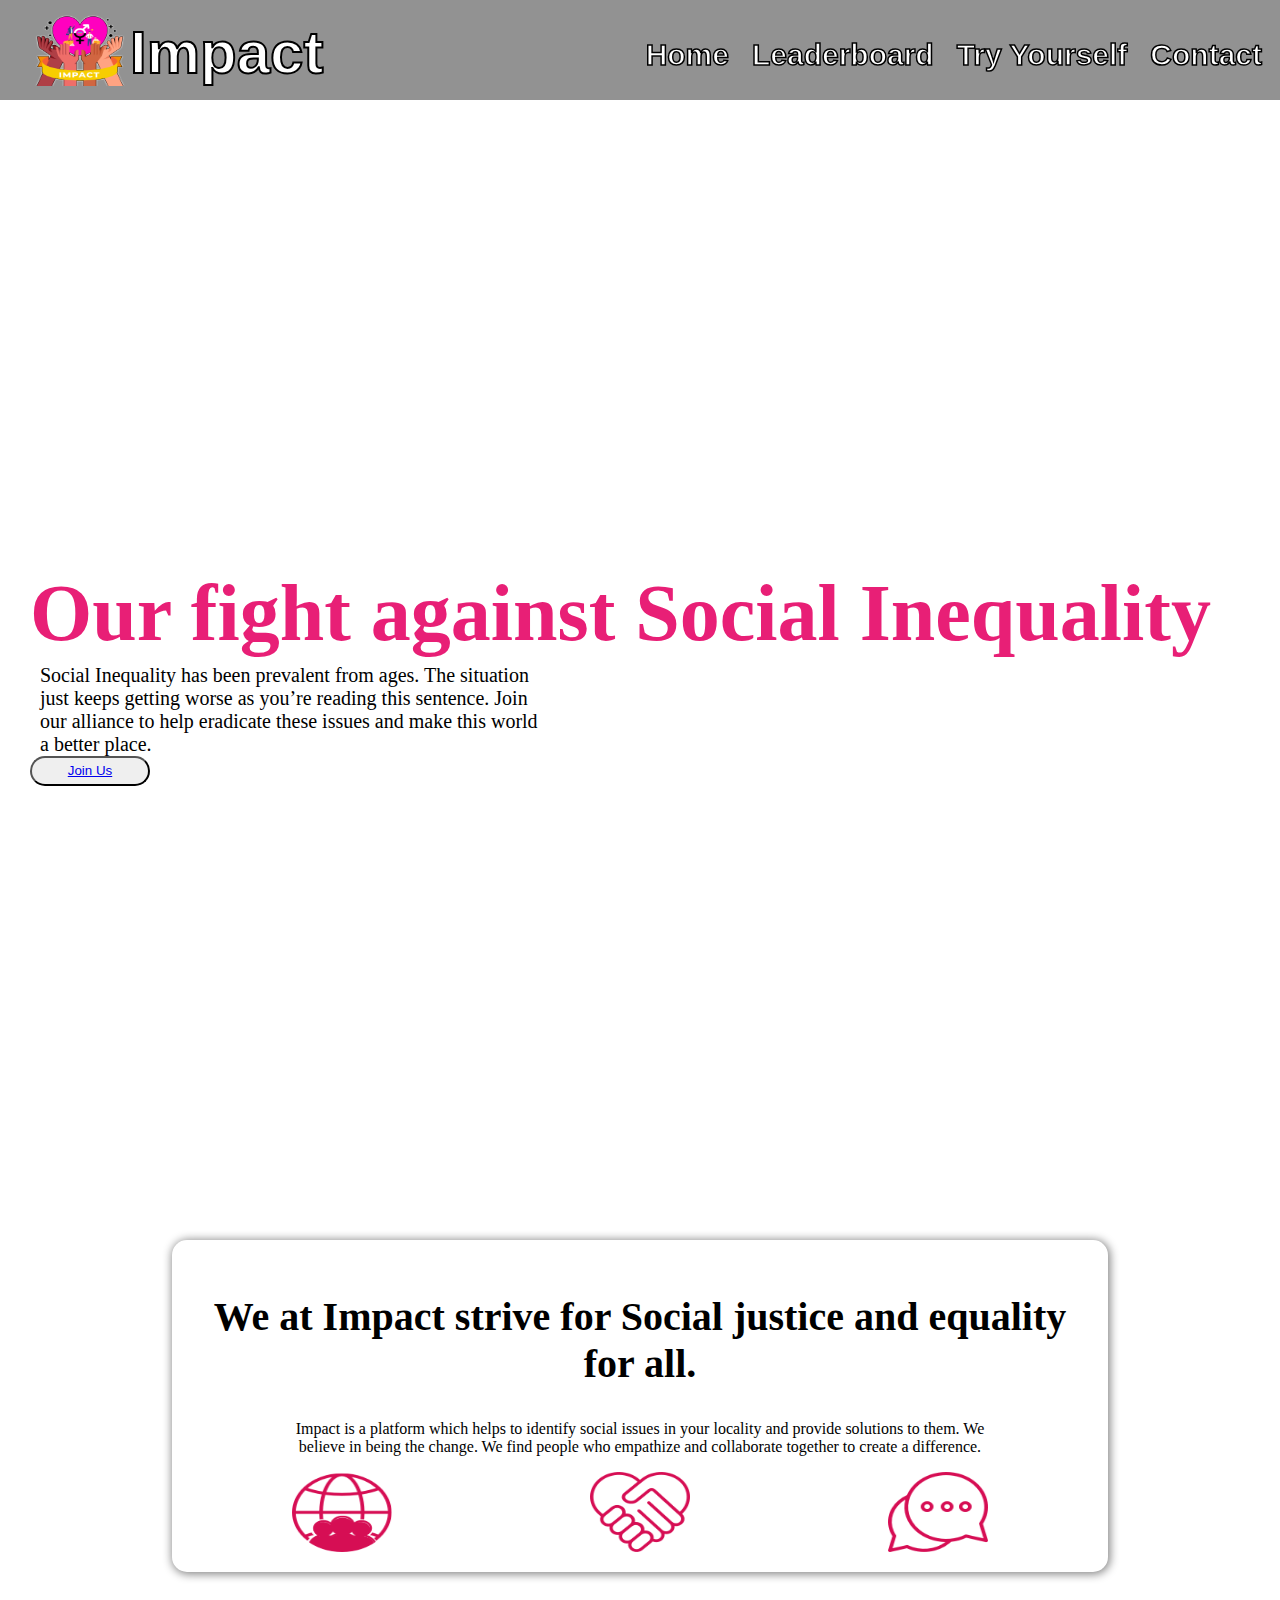
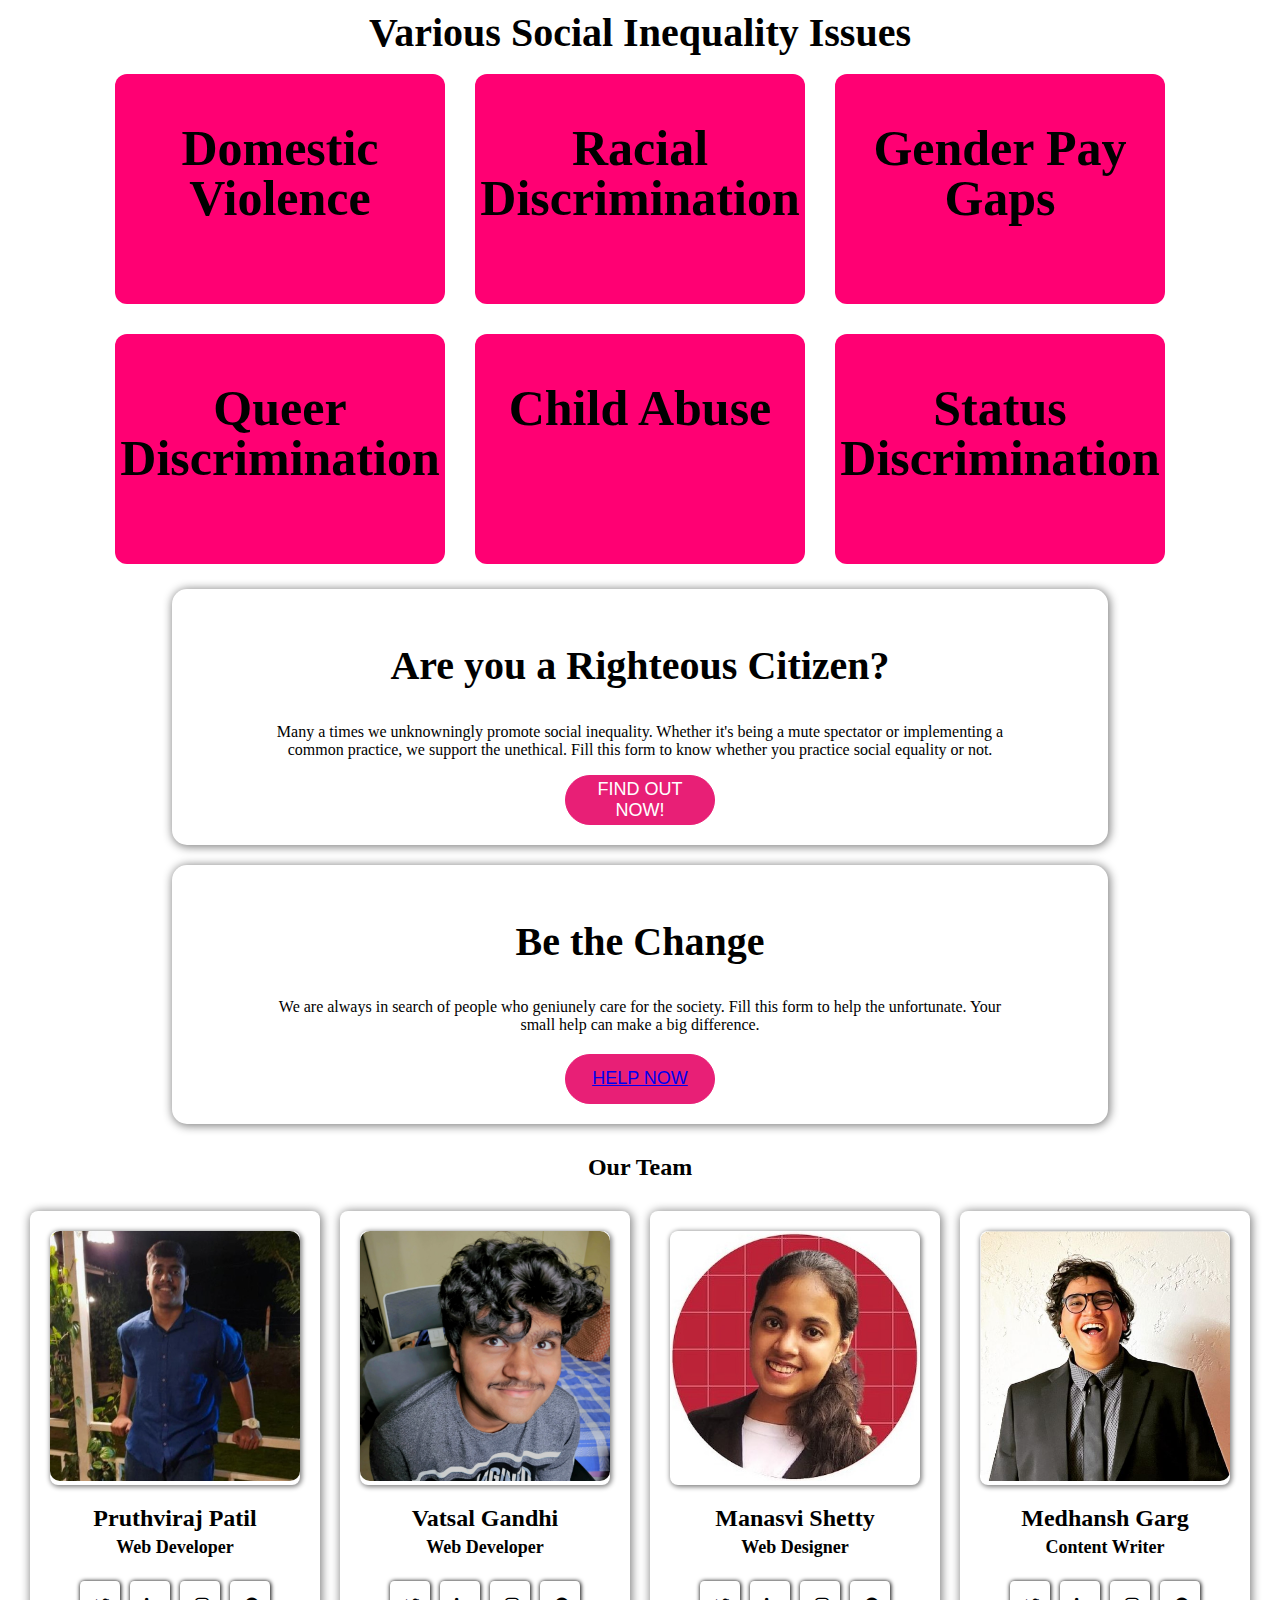
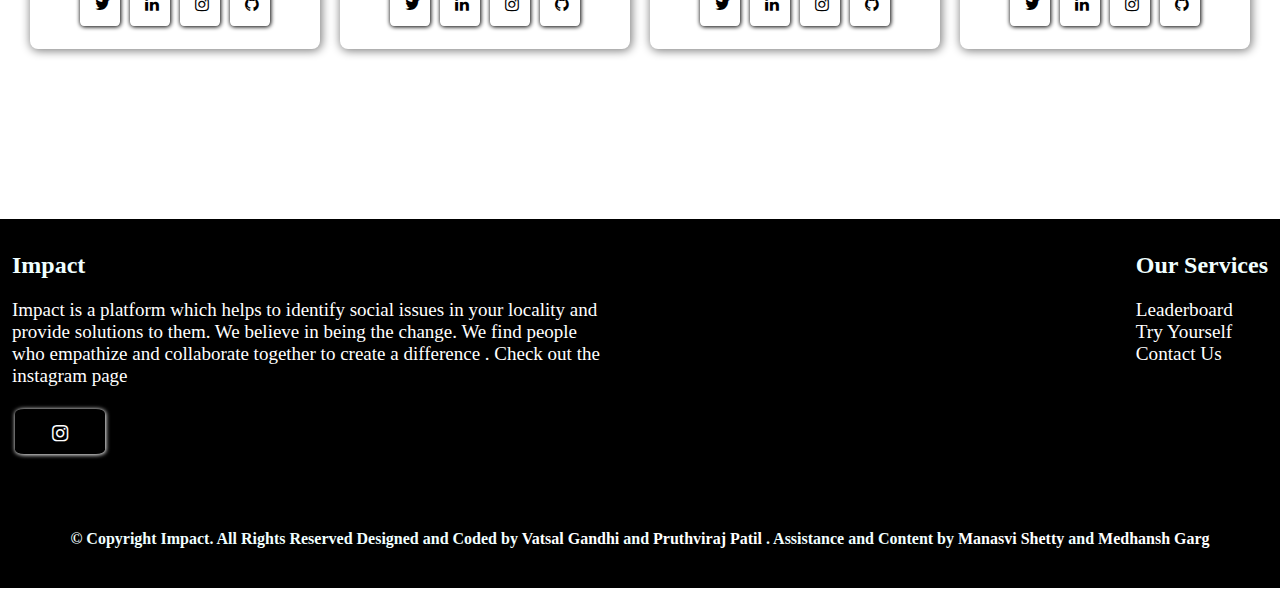
==== commit 2482c872: "some final commits" ====
--- a/views/index.html
+++ b/views/index.html
@@ -6,7 +6,7 @@
     <meta http-equiv="X-UA-Compatible" content="IE=edge">
     <meta name="viewport" content="width=device-width, initial-scale=1.0">
 
-    <link rel="stylesheet" href="../static/style.css">
+    <link rel="stylesheet" href="../static/indexstyle.css">
     <link rel="stylesheet" href="../static/scroller.css">
     <link rel="shortcut icon" href="../static/kyh logo.png" type="image/x-icon">
     <link rel="stylesheet" href="https://cdnjs.cloudflare.com/ajax/libs/font-awesome/4.7.0/css/font-awesome.min.css">
@@ -46,7 +46,7 @@
                     <li>Try Yourself</li>
                 </a>
 
-                <a href="">
+                <a href="../views/contact.html">
                     <li>Contact</li>
                 </a>
             </div>
@@ -82,16 +82,16 @@
                 </p>
                 <div class="stat-value">
                     <div class="stat_inside">
-                        <img src="" alt="">
-                        <span>Value 1</span>
+                        <img src="../static/600-million-icon.png" alt="">
+                        
                     </div>
                     <div class="stat_inside">
-                        <img src="" alt="">
-                        <span>Value 2</span>
+                        <img src="../static/2-billion-icon.png" alt="">
+                        
                     </div>
                     <div class="stat_inside">
-                        <img src="" alt="">
-                        <span>Value 3</span>
+                        <img src="../static/3-million-icon.png" alt="">
+                       
                     </div>
                 </div>
             </div>
@@ -122,7 +122,7 @@
                     <h1>Child Abuse</h1>
                 </div>
                 <div class="issue">
-                    <h1>Issue 6</h1>
+                    <h1>Status Discrimination</h1>
                 </div>
             </div>
         </div>
@@ -255,18 +255,18 @@
             <div class="top-foot">
              <div class="impacthead">
                 <h2>Impact</h2>
-                <p style="width:600px; color:white;">Impact is a platform which helps to identify social issues in your locality and provide solutions to them. We believe in being the change. We find people who empathize and collaborate together to create a difference.   
+                <p style="width:600px; color:white;">Impact is a platform which helps to identify social issues in your locality and provide solutions to them. We believe in being the change. We find people who empathize and collaborate together to create a difference . Check out the instagram page    
                 </p>
                 <p>
                  
-                    <a href="#" class="fa fa-instagram" id="insta-logo"></a>
+                    <a href="https://www.instagram.com/impact.globe/" class="fa fa-instagram" id="insta-logo" target="_blank"></a>
                 </p>
              </div>
              <div class="our-services">
                 <h2>Our Services</h2>
-                <a href=""><li>Leaderboard</li></a>
-                <a href=""><li>Try Yourself</li></a>
-                <a href=""><li>Contact Us</li></a>
+                <a href="../views/leaderboard.html"><li>Leaderboard</li></a>
+                <a href="https://docs.google.com/forms/d/e/1FAIpQLSf7bTPi42VIl_l_dG6Mzb15nInpRLZlhKcVUe6HTeQUskibgw/viewform?usp=sf_link"><li>Try Yourself</li></a>
+                <a href="../views/contact.html"><li>Contact Us</li></a>
              </div>
             </div>
             <div class="bottom-foot">
--- a/static/indexstyle.css
+++ b/static/indexstyle.css
@@ -0,0 +1,377 @@
+
+
+  
+nav{
+   position: fixed;
+   overflow: hidden;
+   top: 0;
+   left: 0;
+   right: 0;
+    display: flex;
+    background-color: #0000006d;
+    justify-content: space-between;
+    height: 100px;
+}
+
+.logo_name{
+    margin: 6px;
+    margin-left: 30px;
+    display: flex;
+    flex-direction: row;
+}
+
+.tagline h2{
+    margin-top: 12px;
+    text-align: center;
+    vertical-align: middle;
+    font-family: Arial, Helvetica, sans-serif;
+    font-size: 60px;
+    color: white;
+    -webkit-text-stroke-width: 2px;
+    -webkit-text-stroke-color: black;
+}
+
+
+nav a {
+    text-decoration: none;
+}
+.navbar{
+    /* position: fixed; */
+    margin-top: 6px;
+    display: flex;
+}
+
+nav a li{
+    margin-top: 32px;
+    margin-right: 18px;
+    margin-left: 5px;
+    font-weight:bolder;
+    font-family: Arial, Helvetica, sans-serif;
+    font-size: 30px;
+    list-style: none;
+    color: white;
+    -webkit-text-stroke-width: 1.5px;
+    -webkit-text-stroke-color: black;
+}
+img{
+    width: 100px;
+    height: 80px;
+}
+
+
+.top{
+    /* opacity: 0.6; */
+    margin-top: 170px;
+    margin-bottom:100px ;
+    background-image: url(../static/heartcol.png);
+    background-repeat: no-repeat;
+    width: 100%;
+    height: 60rem;
+    display: flex;
+    flex-direction: column;
+    background-position: center;
+    justify-content: center;
+    /* padding: 30px; */
+    z-index: -2;
+}
+
+.top-title{
+    color: #E81F76;
+    margin-left: 30px;
+    font-size: 40px;
+    padding-bottom: 5px;
+}
+.top-title h1{
+    margin-bottom: 0px;
+}
+
+.top-content{
+    margin-left: 40px;
+    font-size: 20px;
+    width: 500px;
+}
+
+.joinus{
+    margin-left: 30px;
+    width: 120px;
+    height: 30px;
+    border-radius: 50px;
+}
+
+.stats{
+        display: flex;
+        justify-content: center;
+        text-align: center;
+}
+
+.stats-box{
+    border-radius: 15px;
+    background-color: rgb(255, 255, 255);
+    width: 70%;
+   padding: 20px;
+   margin: 10px;
+   box-shadow: 1px 1px 10px 1px grey;
+}
+
+.stats-content{
+    padding-left: 80px;
+    padding-right: 80px;
+}
+
+.stats-head-box h2{     font-family: cursive;
+    font-size: 40px;
+    font-weight: 800;
+}
+
+.stat-value{
+    display: flex;
+    margin-left: 100px;
+    margin-right: 100px;
+    justify-content: space-between;
+}
+
+.stat_inside{
+    display: flex;
+    justify-content: center;
+    vertical-align: middle;
+}
+
+
+
+.titlesie{
+    height: 50px;
+    
+    text-align: center;
+}
+.titlesie h1{
+    font-family: cursive;
+    font-size: 40px;
+}
+
+.issue-box{
+   
+    /* width: 50%; */
+    display: flex;
+    flex-direction: column;
+    justify-content: center;
+    align-items: center;
+    text-align: center;
+}
+.sie{
+    display: flex;    
+    
+}
+
+.sie div{
+    background-color: rgb(255, 0, 115);
+    font-size: 25px;
+    line-height: 50px;
+    text-align: center;
+    padding: 15px;
+}
+
+.sie div h1{
+    padding-left: 15px;
+    padding-right: 15px;
+
+}
+
+.sie2{
+    display: flex;    
+}
+.sie2 div{
+    background-color: rgb(255, 0, 115);
+    text-align: center;
+    font-size: 25px;
+    line-height: 50px;
+    padding: 15px;
+}
+
+
+.sie2 div h1{
+    padding-left: 15px;
+    padding-right: 15px;
+
+}
+
+.sie3{
+    display: flex;
+    justify-content: center;
+}
+.issue{
+    background-color: rgba(15, 15, 165, 0.655);
+    height: 200px;
+    width: 300px;
+    margin: 15px;
+    border-radius: 12px;
+    display: flex;
+    justify-content: center;
+    text-align: center;
+    
+}
+
+.social-box{
+    display: flex;
+    justify-content: center;
+    text-align: center;
+}
+.social-question-box{
+    border-radius: 15px;
+    background-color: rgb(255, 255, 255);
+    width: 70%;
+   padding: 20px;
+   margin: 10px;
+   box-shadow: 1px 1px 10px 1px grey;
+
+}
+
+.social-content{
+    padding-left: 80px;
+    padding-right: 80px;
+}
+
+.social-head-box h2{
+    font-family: cursive;
+    font-size: 40px;
+    font-weight: 800;
+}
+
+.social-question-box button{
+    text-align: center;
+    color: white;
+    border:1px solid #E81F76;
+    background-color: #E81F76;
+    transition: all .3s linear;
+    border-radius: 50px;
+    font-size: 18px;
+    font-family: 'Gill Sans', 'Gill Sans MT', Calibri, 'Trebuchet MS', sans-serif;
+    width: 150px;
+    height: 50px;
+    cursor: pointer;
+}
+.social-question-box button:hover{
+    color: white;
+    background-color: black;
+    border:1px solid black;
+}
+.social-btn{
+display: flex;
+justify-content: center;
+align-items: center;
+}
+
+.compete{    font-family: cursive;
+    display: flex;
+    justify-content: center;
+    text-align: center;
+}
+.compete_box{
+    border-radius: 15px;
+    background-color: rgb(255, 255, 255);
+    width: 70%;
+   padding: 20px;
+   margin: 10px;
+   box-shadow: 1px 1px 10px 1px grey;
+
+}
+
+.compete_content{
+    padding-left: 80px;
+    padding-right: 80px;
+    padding-bottom: 20px;
+}
+
+.compete_head_box h2{
+    font-size: 40px;
+    font-weight: 800;
+}
+
+.submit_btn button{
+    text-align: center;
+    color: white;
+    border:1px solid #E81F76;
+    background-color: #E81F76;
+    transition: all .3s linear;
+    border-radius: 50px;
+    font-size: 18px;
+    font-family: 'Gill Sans', 'Gill Sans MT', Calibri, 'Trebuchet MS', sans-serif;
+    width: 150px;
+    height: 50px;
+    cursor: pointer;
+}
+.submit_btn button:hover{
+    color: white;
+    background-color: black;
+    border:1px solid black;
+}
+.submit_btn{
+display: flex;
+justify-content: center;
+align-items: center;
+}
+
+.our_team{
+    display: flex;
+    justify-content: center;
+    align-items: center;
+    flex-direction: column;
+}
+
+.team_members{
+    display: flex;
+}
+
+.member1{
+    border-radius: 8px;
+    background-color: rgb(255, 255, 255);
+   padding: 20px;
+   margin: 10px;
+   box-shadow: 1px 1px 10px 1px grey;
+}
+.team_member_name h2{
+    margin-top: 20px;
+    margin-bottom: 5px;
+}
+
+.team_member_work h5{
+    margin-top: 5px;
+    margin-bottom: 20px;
+}
+
+.image_person{
+    border-radius: 8px;
+    box-shadow: 1px 1px 5px 1px grey;
+}
+
+.member1{
+    display: block;
+    text-align: center;
+}
+
+.image_person img{
+    width: 250px;
+    height: 250px;
+    border-radius: 10px;
+}
+body{
+    margin : 0;
+}
+.fa{
+
+	box-shadow: 0.5px 0.5px 4px 0.5px;
+  	color: black;
+ 	 padding: 15px;
+  	font-size: 30px;
+  	width: 10px;
+  	height: 15px;
+  	border-radius: 10%;
+  	text-align: center;
+  	text-decoration: none;
+  	margin:3px  ;
+}
+
+  
+  
+.fa:hover {
+    opacity: 0.7;
+}
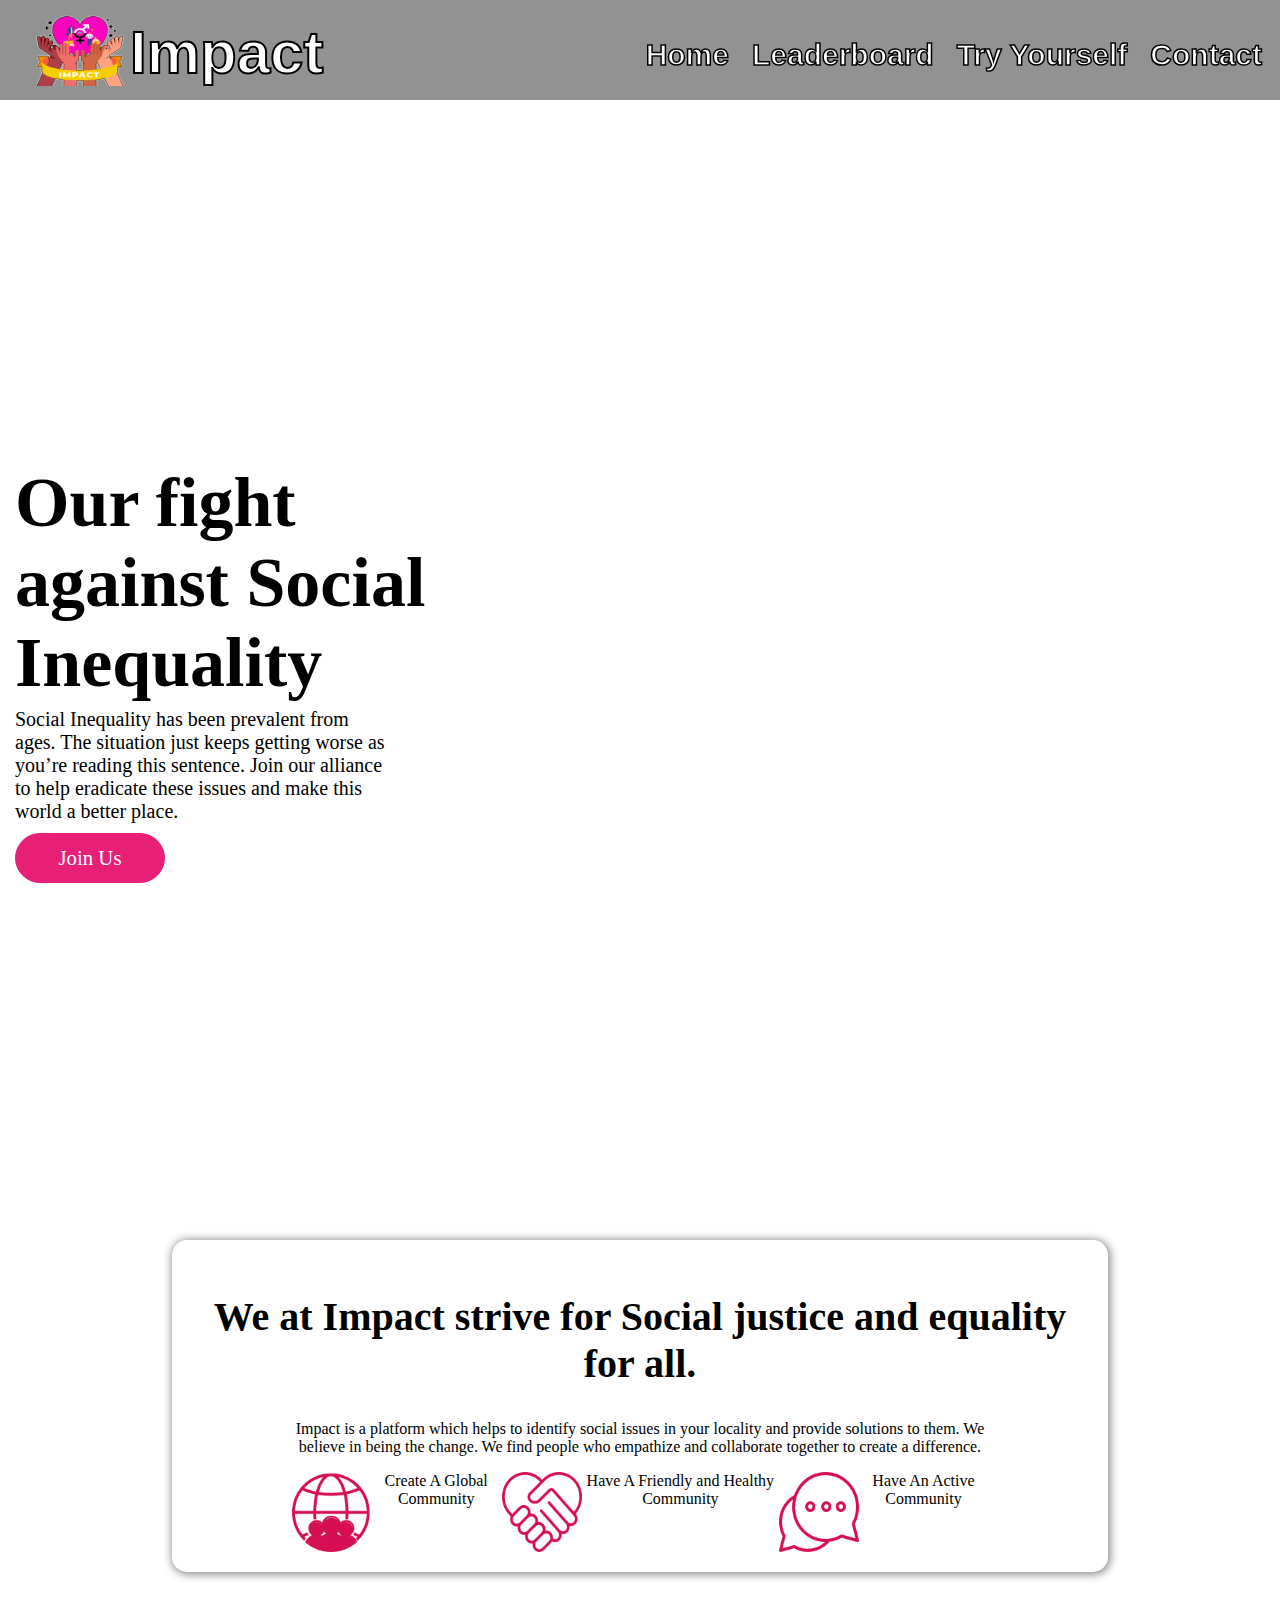
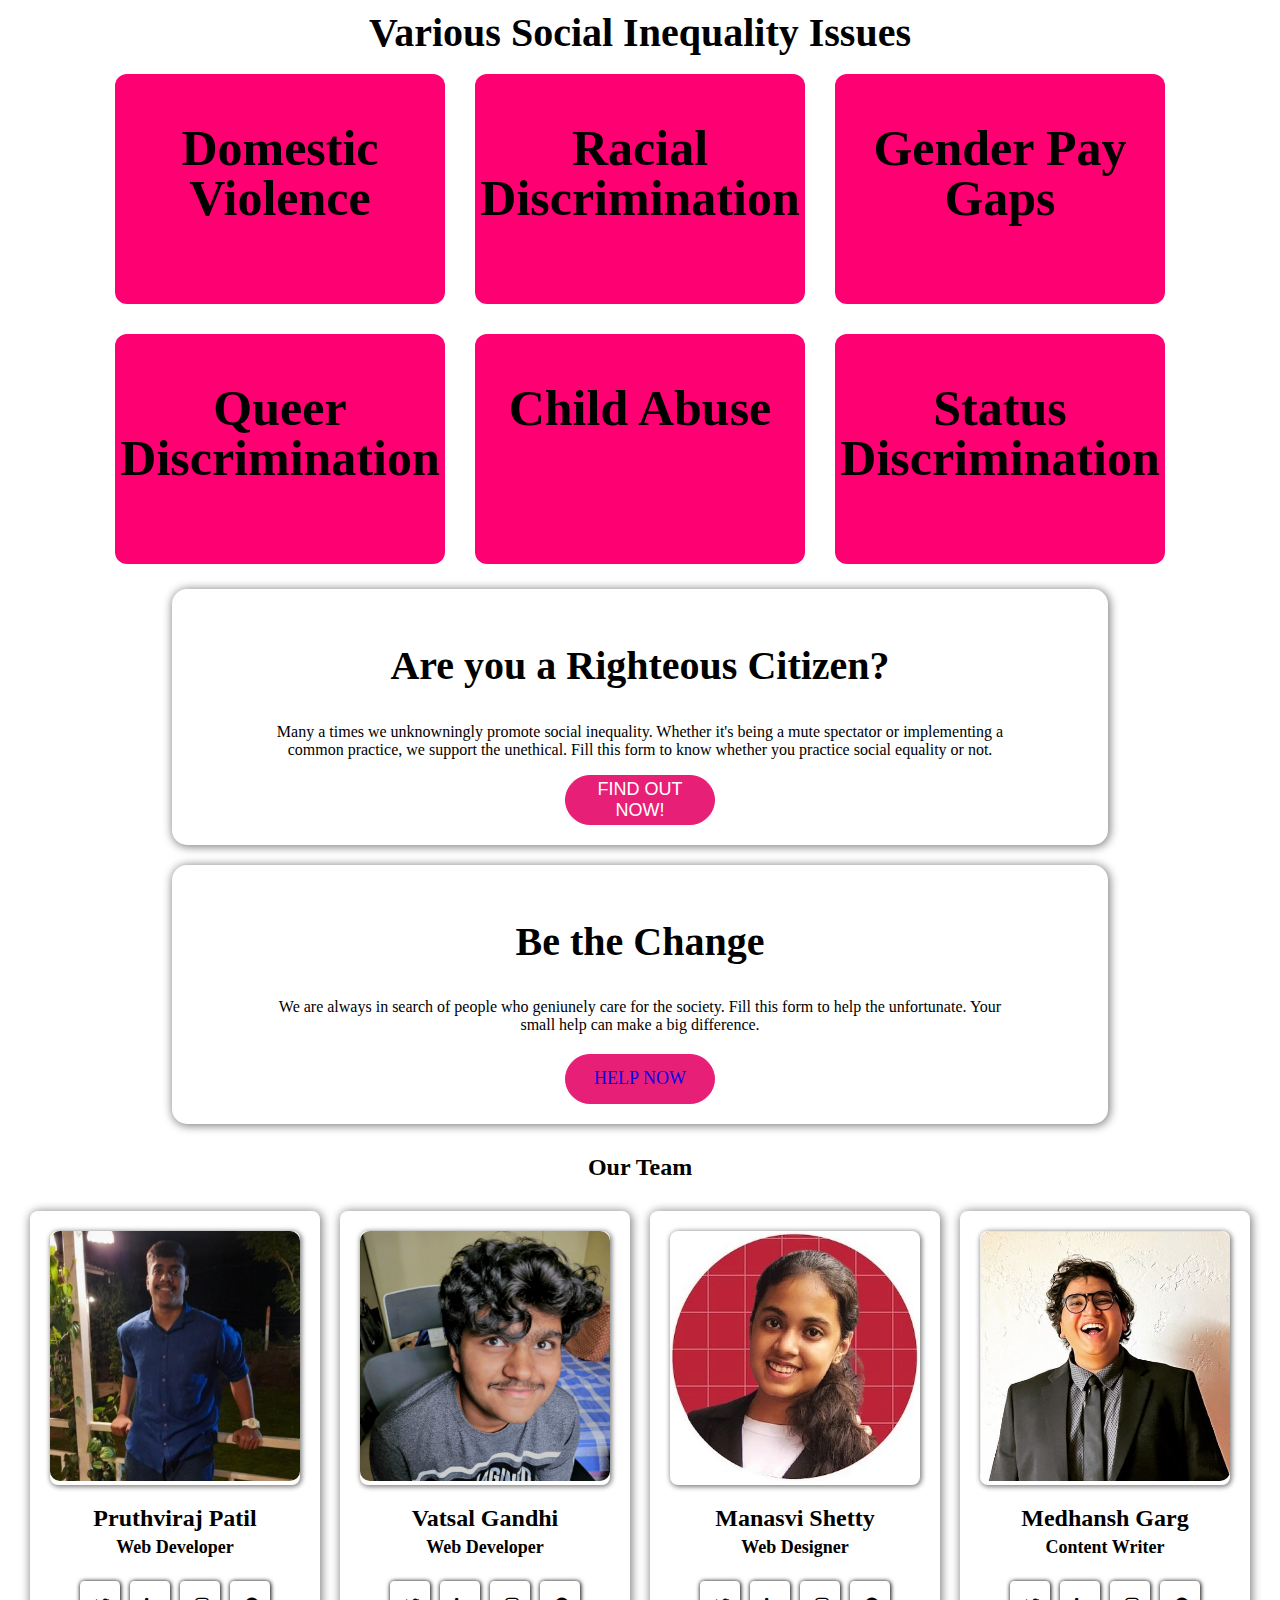
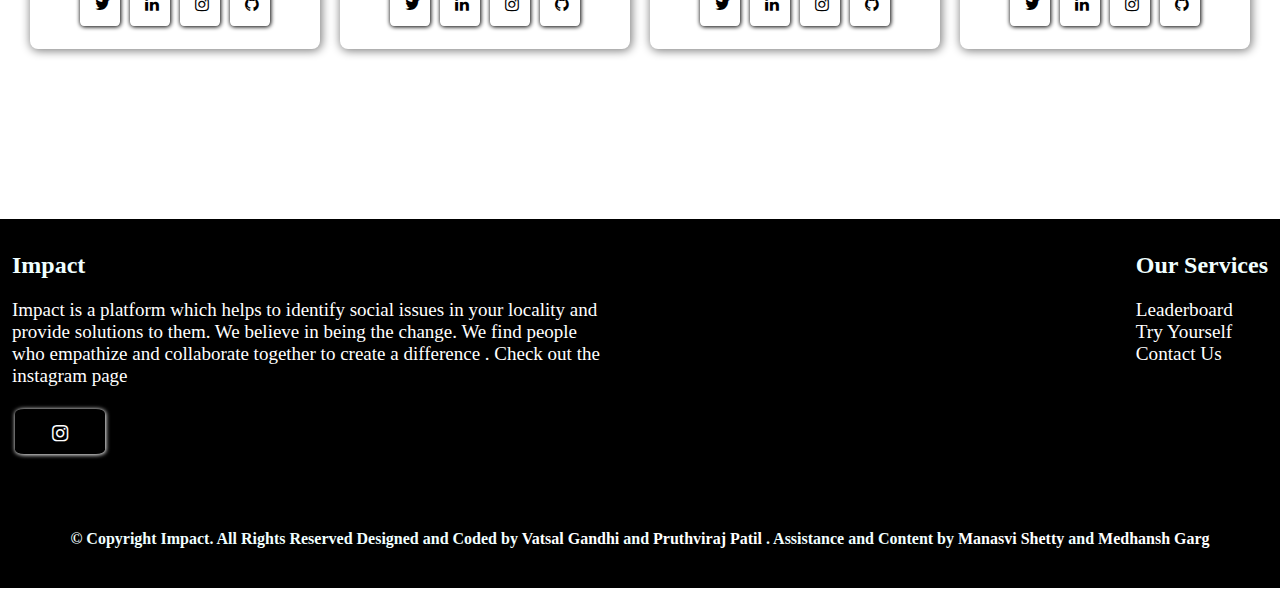
==== commit 4bfb9b37: "final commit" ====
--- a/views/index.html
+++ b/views/index.html
@@ -55,7 +55,7 @@
 
         <div class="top">
             <div class="top-title">
-                <h1>Our fight against Social Inequality</h1>
+                <h1>Our fight <br> against  Social<br>  Inequality</h1>
             </div>
             <div class="top-content">
                 Social Inequality has been prevalent from ages. The situation just keeps
@@ -83,15 +83,16 @@
                 <div class="stat-value">
                     <div class="stat_inside">
                         <img src="../static/600-million-icon.png" alt="">
+                        <div> Create A Global Community</div>
                         
                     </div>
                     <div class="stat_inside">
                         <img src="../static/2-billion-icon.png" alt="">
-                        
+                        <div> Have A Friendly and Healthy Community</div>
                     </div>
                     <div class="stat_inside">
                         <img src="../static/3-million-icon.png" alt="">
-                       
+                        <div>Have An Active Community</div>
                     </div>
                 </div>
             </div>
--- a/static/indexstyle.css
+++ b/static/indexstyle.css
@@ -1,4 +1,7 @@
-
+*{
+    font-family: 'Times New Roman', Times, serif;
+
+}
 
   
 nav{
@@ -11,6 +14,11 @@
     background-color: #0000006d;
     justify-content: space-between;
     height: 100px;
+}
+
+.stat_inside img{
+    width: 80px;
+    height: 80px;
 }
 
 .logo_name{
@@ -65,178 +73,61 @@
     margin-bottom:100px ;
     background-image: url(../static/heartcol.png);
     background-repeat: no-repeat;
+    background-position: center left;
     width: 100%;
     height: 60rem;
     display: flex;
     flex-direction: column;
-    background-position: center;
     justify-content: center;
     /* padding: 30px; */
     z-index: -2;
 }
+.top button{
+    text-align: center;
+    color: white;
+    border: 1px solid #E81F76;
+    background-color: #E81F76;
+    transition: all .3s linear;
+    border-radius: 50px;
+    font-size: 18px;
+    font-family: 'Gill Sans', 'Gill Sans MT', Calibri, 'Trebuchet MS', sans-serif;
+    width: 150px;
+    height: 50px;
+    cursor: pointer;
+}
+.top button a {
+    color: azure;
+    text-decoration: none;
+    font-size: 1.3rem;
+    
+}
 
 .top-title{
-    color: #E81F76;
-    margin-left: 30px;
-    font-size: 40px;
+    color: #000000;
+    margin-left: 15px;
+    font-size: 35px;
     padding-bottom: 5px;
+    /* -webkit-text-stroke-width: 2px;
+    -webkit-text-stroke-color: rgb(255, 255, 255); */
 }
 .top-title h1{
     margin-bottom: 0px;
+
 }
 
 .top-content{
-    margin-left: 40px;
+    margin-left: 15px;
     font-size: 20px;
-    width: 500px;
-}
+    width: 370px;
+}
+
 
 .joinus{
-    margin-left: 30px;
+    margin-top: 10px;
+    color: wheat;
+    margin-left: 15px;
     width: 120px;
     height: 30px;
-    border-radius: 50px;
-}
-
-.stats{
-        display: flex;
-        justify-content: center;
-        text-align: center;
-}
-
-.stats-box{
-    border-radius: 15px;
-    background-color: rgb(255, 255, 255);
-    width: 70%;
-   padding: 20px;
-   margin: 10px;
-   box-shadow: 1px 1px 10px 1px grey;
-}
-
-.stats-content{
-    padding-left: 80px;
-    padding-right: 80px;
-}
-
-.stats-head-box h2{     font-family: cursive;
-    font-size: 40px;
-    font-weight: 800;
-}
-
-.stat-value{
-    display: flex;
-    margin-left: 100px;
-    margin-right: 100px;
-    justify-content: space-between;
-}
-
-.stat_inside{
-    display: flex;
-    justify-content: center;
-    vertical-align: middle;
-}
-
-
-
-.titlesie{
-    height: 50px;
-    
-    text-align: center;
-}
-.titlesie h1{
-    font-family: cursive;
-    font-size: 40px;
-}
-
-.issue-box{
-   
-    /* width: 50%; */
-    display: flex;
-    flex-direction: column;
-    justify-content: center;
-    align-items: center;
-    text-align: center;
-}
-.sie{
-    display: flex;    
-    
-}
-
-.sie div{
-    background-color: rgb(255, 0, 115);
-    font-size: 25px;
-    line-height: 50px;
-    text-align: center;
-    padding: 15px;
-}
-
-.sie div h1{
-    padding-left: 15px;
-    padding-right: 15px;
-
-}
-
-.sie2{
-    display: flex;    
-}
-.sie2 div{
-    background-color: rgb(255, 0, 115);
-    text-align: center;
-    font-size: 25px;
-    line-height: 50px;
-    padding: 15px;
-}
-
-
-.sie2 div h1{
-    padding-left: 15px;
-    padding-right: 15px;
-
-}
-
-.sie3{
-    display: flex;
-    justify-content: center;
-}
-.issue{
-    background-color: rgba(15, 15, 165, 0.655);
-    height: 200px;
-    width: 300px;
-    margin: 15px;
-    border-radius: 12px;
-    display: flex;
-    justify-content: center;
-    text-align: center;
-    
-}
-
-.social-box{
-    display: flex;
-    justify-content: center;
-    text-align: center;
-}
-.social-question-box{
-    border-radius: 15px;
-    background-color: rgb(255, 255, 255);
-    width: 70%;
-   padding: 20px;
-   margin: 10px;
-   box-shadow: 1px 1px 10px 1px grey;
-
-}
-
-.social-content{
-    padding-left: 80px;
-    padding-right: 80px;
-}
-
-.social-head-box h2{
-    font-family: cursive;
-    font-size: 40px;
-    font-weight: 800;
-}
-
-.social-question-box button{
     text-align: center;
     color: white;
     border:1px solid #E81F76;
@@ -248,45 +139,154 @@
     width: 150px;
     height: 50px;
     cursor: pointer;
-}
-.social-question-box button:hover{
+    border-radius: 50px;
+}
+
+.joinus:hover{
     color: white;
     background-color: black;
     border:1px solid black;
 }
-.social-btn{
-display: flex;
-justify-content: center;
-align-items: center;
-}
-
-.compete{    font-family: cursive;
-    display: flex;
-    justify-content: center;
-    text-align: center;
-}
-.compete_box{
+
+.stats{
+        display: flex;
+        justify-content: center;
+        text-align: center;
+}
+
+.stats-box{
     border-radius: 15px;
     background-color: rgb(255, 255, 255);
     width: 70%;
    padding: 20px;
    margin: 10px;
    box-shadow: 1px 1px 10px 1px grey;
-
-}
-
-.compete_content{
+}
+
+.stats-content{
     padding-left: 80px;
     padding-right: 80px;
-    padding-bottom: 20px;
-}
-
-.compete_head_box h2{
+}
+
+.stats-head-box h2{     font-family: cursive;
     font-size: 40px;
     font-weight: 800;
 }
 
-.submit_btn button{
+.stat-value{
+    display: flex;
+    margin-left: 100px;
+    margin-right: 100px;
+    justify-content: space-between;
+}
+
+.stat_inside{
+    display: flex;
+    justify-content: center;
+    vertical-align: middle;
+}
+
+
+
+.titlesie{
+    height: 50px;
+    
+    text-align: center;
+}
+.titlesie h1{
+    font-family: cursive;
+    font-size: 40px;
+}
+
+.issue-box{
+   
+    /* width: 50%; */
+    display: flex;
+    flex-direction: column;
+    justify-content: center;
+    align-items: center;
+    text-align: center;
+}
+.sie{
+    display: flex;    
+    
+}
+
+.sie div{
+    background-color: rgb(255, 0, 115);
+    font-size: 25px;
+    line-height: 50px;
+    text-align: center;
+    padding: 15px;
+}
+
+.sie div h1{
+    padding-left: 15px;
+    padding-right: 15px;
+
+}
+
+.sie2{
+    display: flex;    
+}
+.sie2 div{
+    background-color: rgb(255, 0, 115);
+    text-align: center;
+    font-size: 25px;
+    line-height: 50px;
+    padding: 15px;
+}
+
+
+.sie2 div h1{
+    padding-left: 15px;
+    padding-right: 15px;
+
+}
+
+.sie3{
+    display: flex;
+    justify-content: center;
+}
+.issue{
+    background-color: rgba(15, 15, 165, 0.655);
+    height: 200px;
+    width: 300px;
+    margin: 15px;
+    border-radius: 12px;
+    display: flex;
+    justify-content: center;
+    text-align: center;
+    
+}
+
+.social-box{
+    display: flex;
+    justify-content: center;
+    text-align: center;
+}
+.social-question-box{
+    border-radius: 15px;
+    background-color: rgb(255, 255, 255);
+    width: 70%;
+   padding: 20px;
+   margin: 10px;
+   box-shadow: 1px 1px 10px 1px grey;
+
+}
+
+.social-content{
+    padding-left: 80px;
+    padding-right: 80px;
+}
+
+.social-head-box h2{
+    font-family: cursive;
+    font-size: 40px;
+    font-weight: 800;
+}
+
+.social-question-box button{
     text-align: center;
     color: white;
     border:1px solid #E81F76;
@@ -299,6 +299,56 @@
     height: 50px;
     cursor: pointer;
 }
+.social-question-box button:hover{
+    color: white;
+    background-color: black;
+    border:1px solid black;
+}
+.social-btn{
+display: flex;
+justify-content: center;
+align-items: center;
+}
+
+.compete{    font-family: cursive;
+    display: flex;
+    justify-content: center;
+    text-align: center;
+}
+.compete_box{
+    border-radius: 15px;
+    background-color: rgb(255, 255, 255);
+    width: 70%;
+   padding: 20px;
+   margin: 10px;
+   box-shadow: 1px 1px 10px 1px grey;
+
+}
+
+.compete_content{
+    padding-left: 80px;
+    padding-right: 80px;
+    padding-bottom: 20px;
+}
+
+.compete_head_box h2{
+    font-size: 40px;
+    font-weight: 800;
+}
+
+.submit_btn button{
+    text-align: center;
+    color: white;
+    border:1px solid #E81F76;
+    background-color: #E81F76;
+    transition: all .3s linear;
+    border-radius: 50px;
+    font-size: 18px;
+    font-family: 'Gill Sans', 'Gill Sans MT', Calibri, 'Trebuchet MS', sans-serif;
+    width: 150px;
+    height: 50px;
+    cursor: pointer;
+}
 .submit_btn button:hover{
     color: white;
     background-color: black;
@@ -308,6 +358,9 @@
 display: flex;
 justify-content: center;
 align-items: center;
+}
+.submit_btn button a {
+    text-decoration: none;
 }
 
 .our_team{
